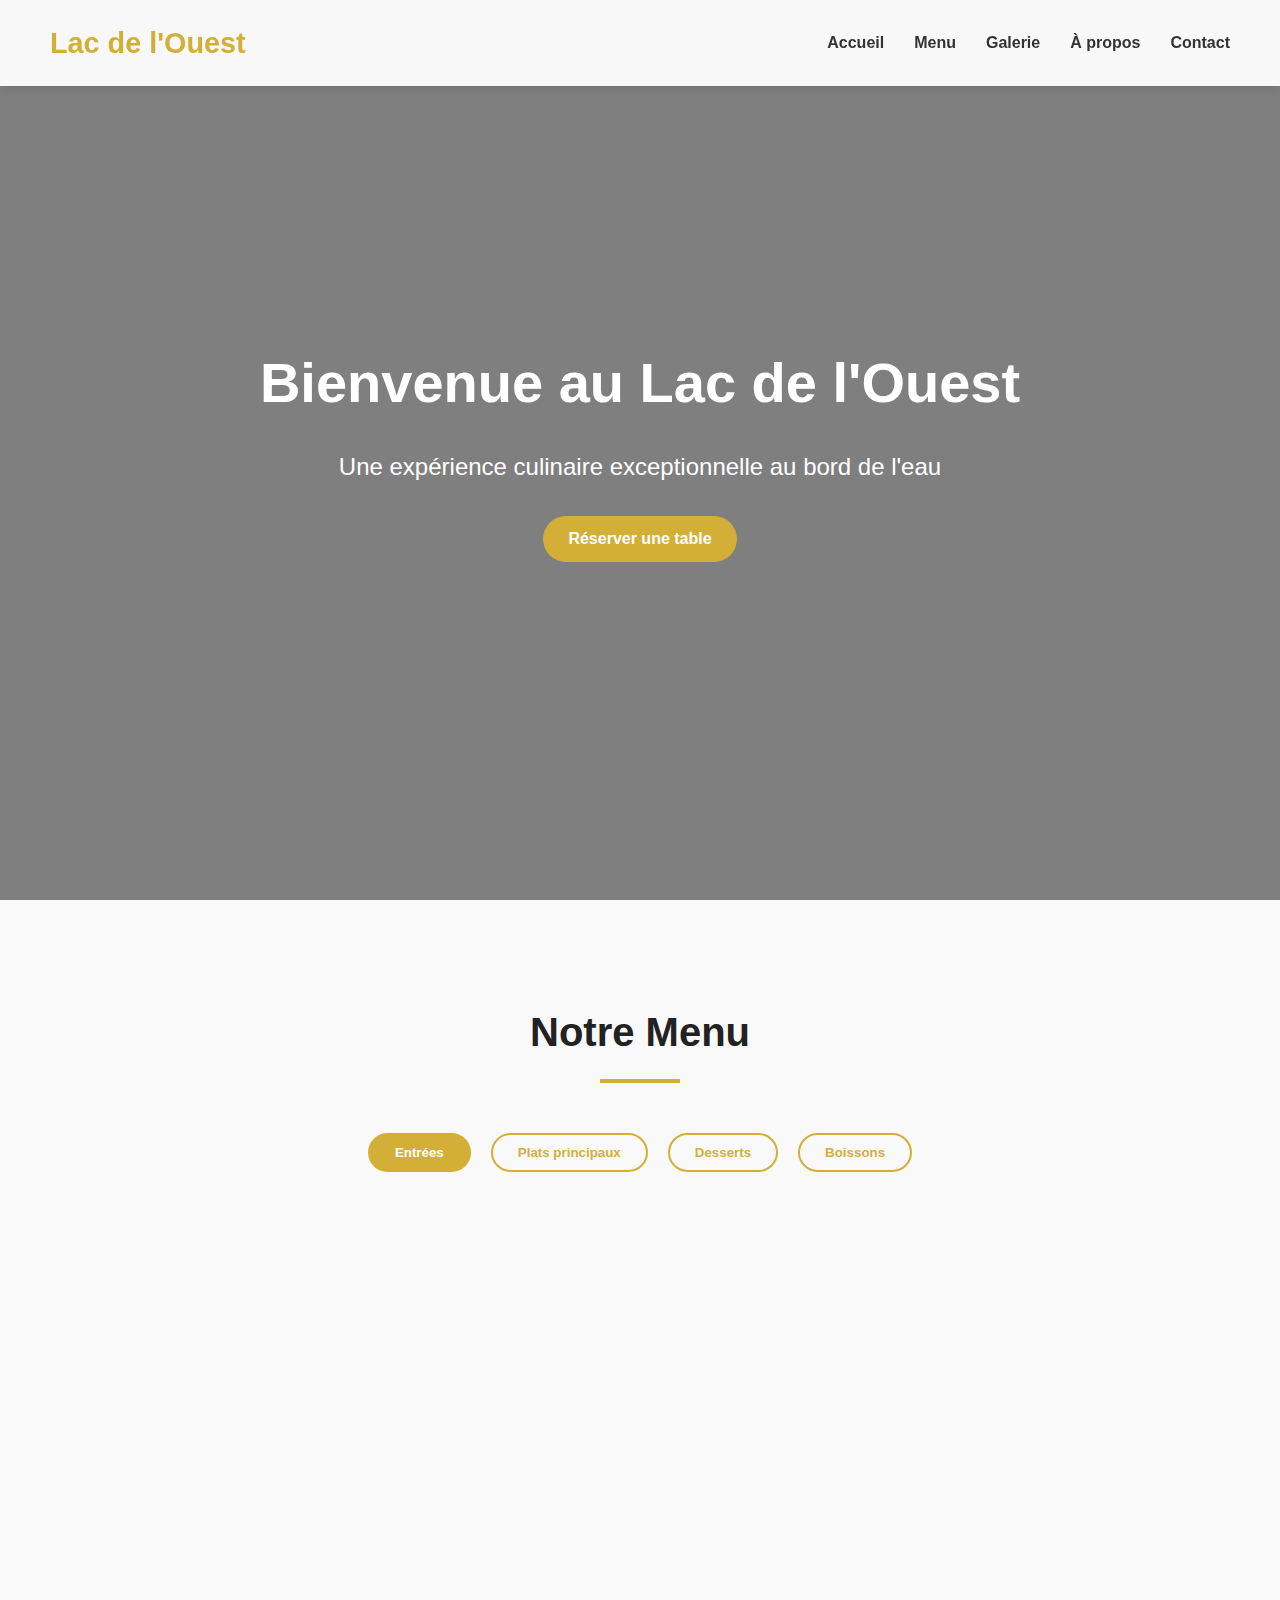
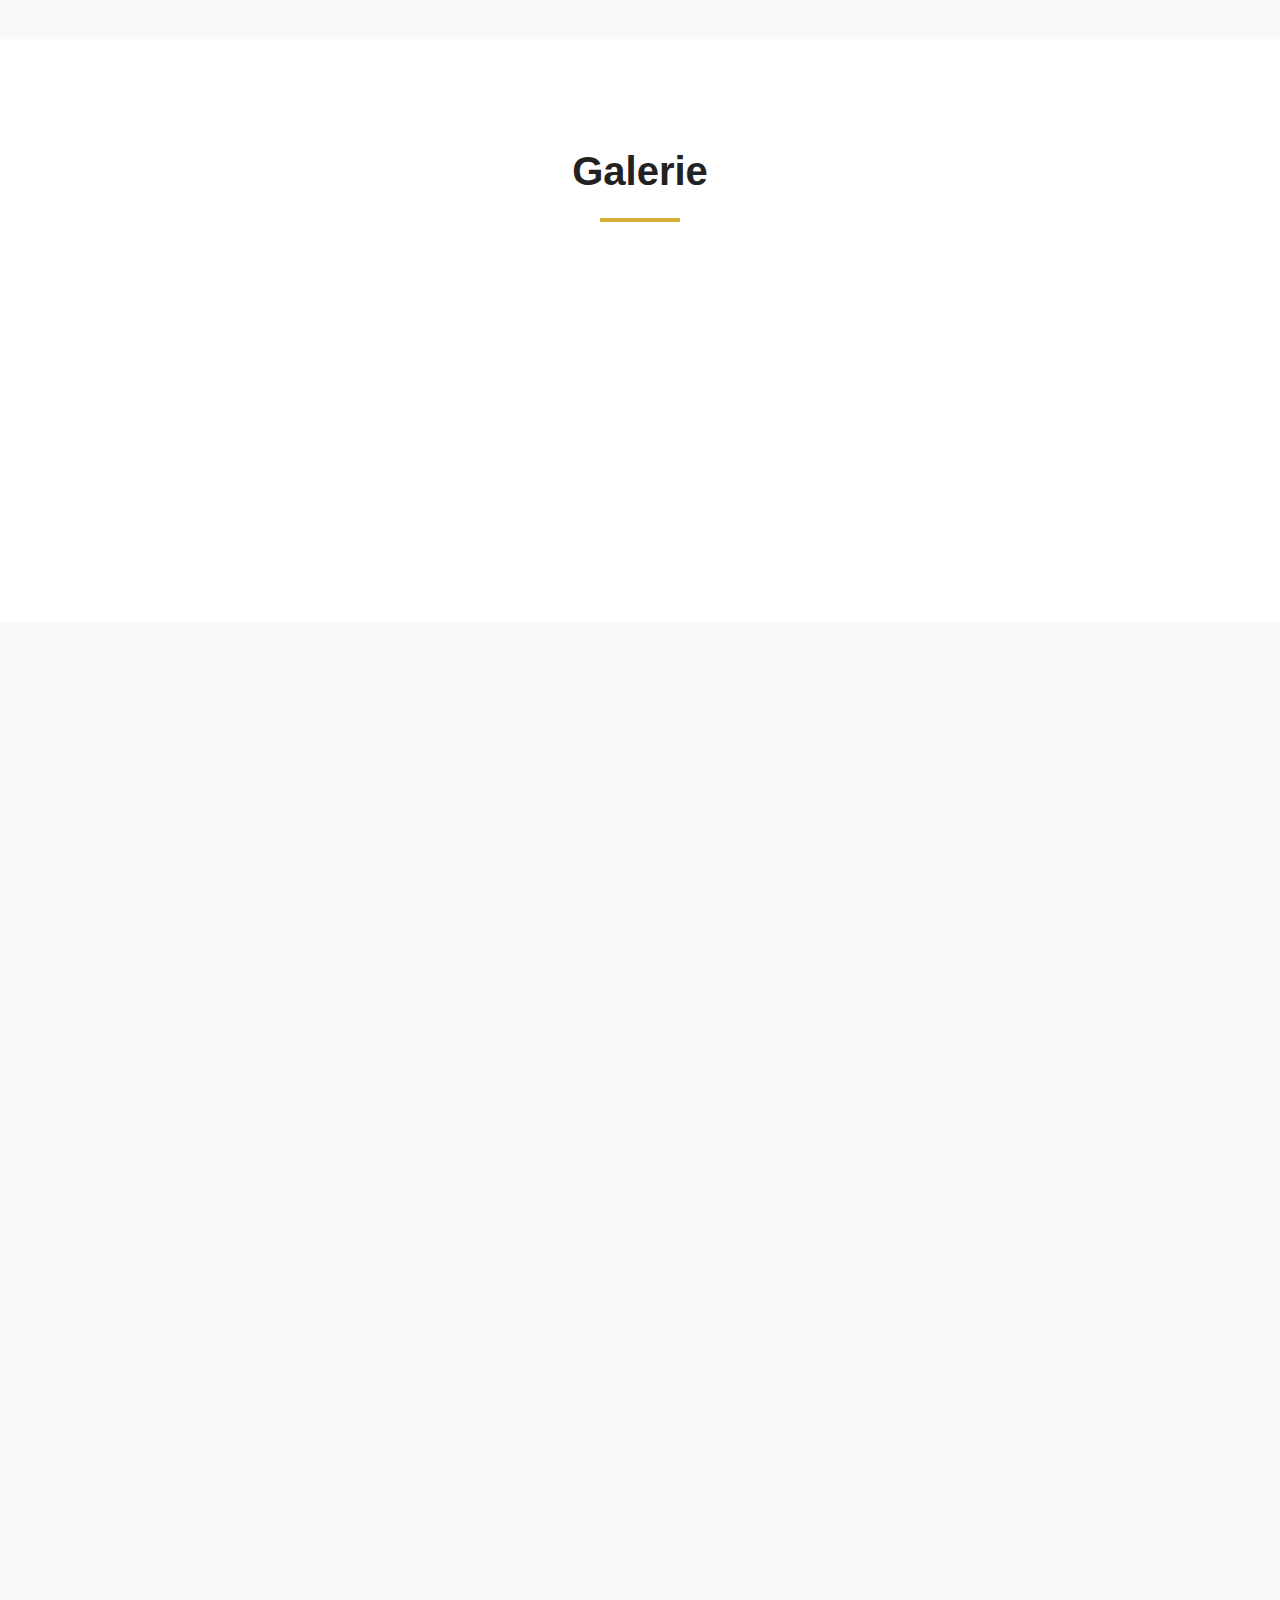
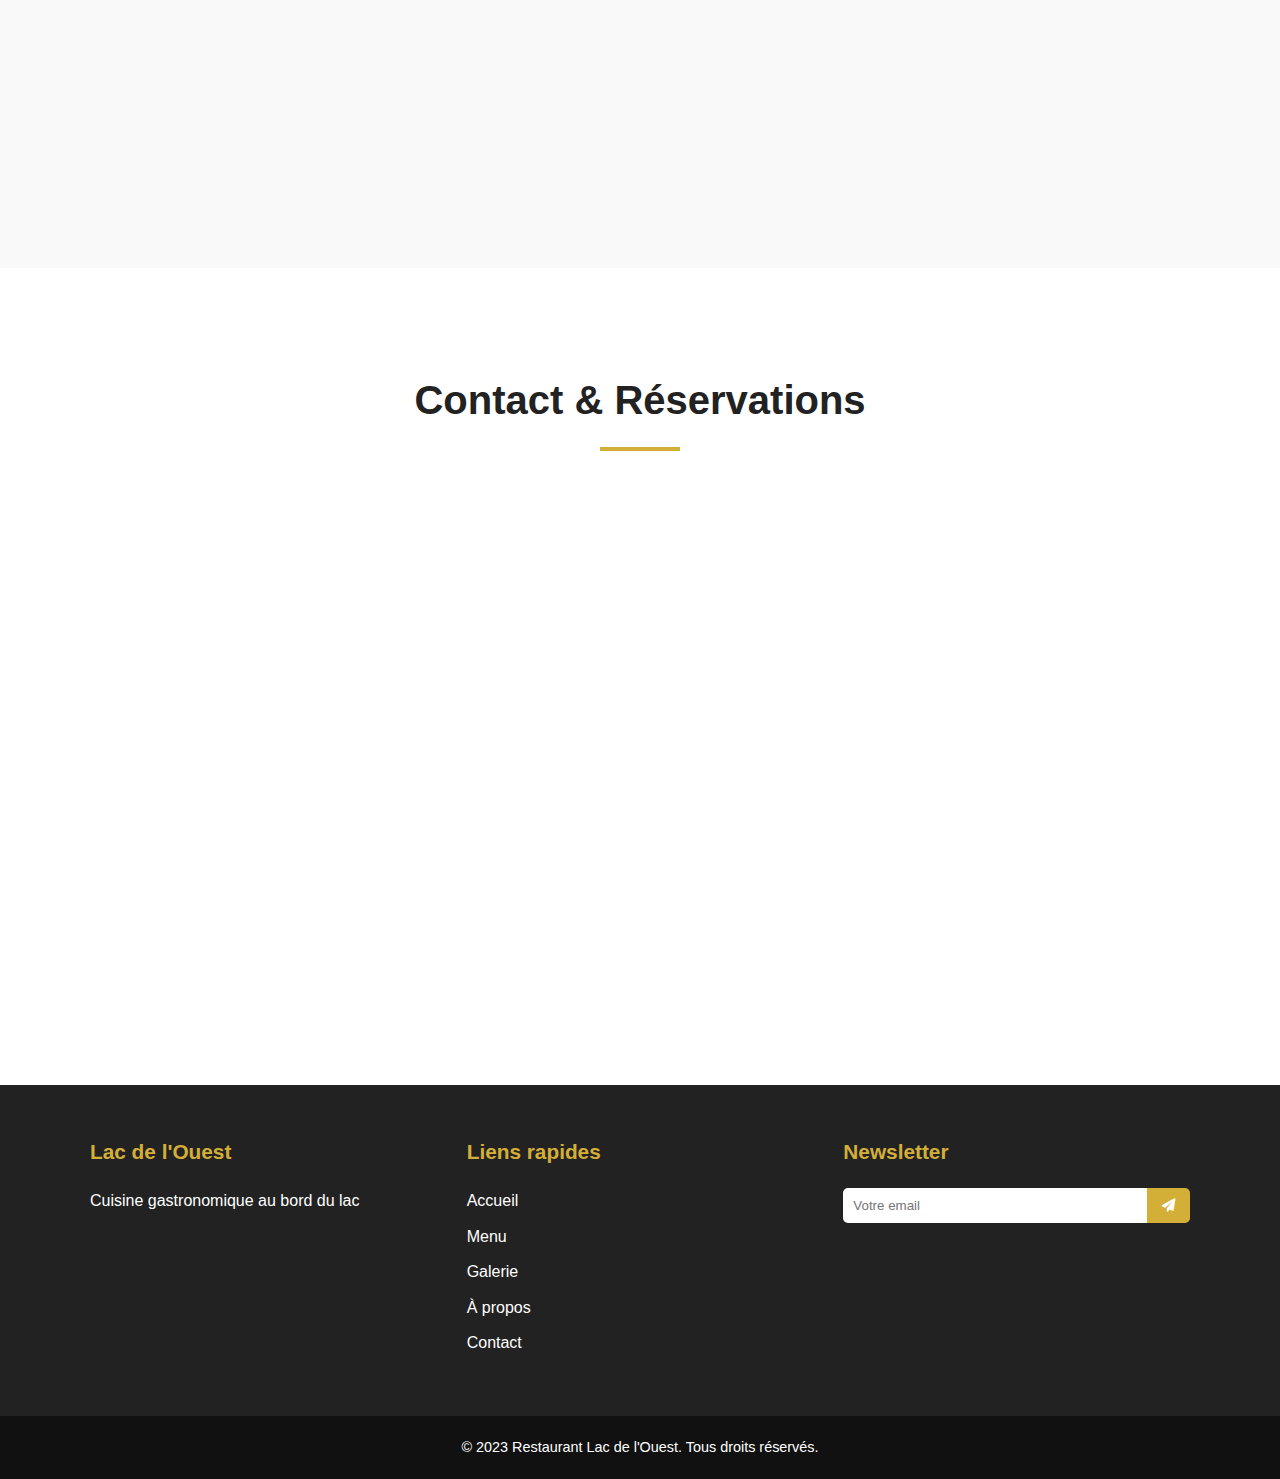
==== index.html @ 896eaec0 "Premier commit" ====
<!DOCTYPE html>
<html lang="fr">
<head>
    <meta charset="UTF-8">
    <meta name="viewport" content="width=device-width, initial-scale=1.0">
    <title>Lac de l'Ouest - Restaurant gastronomique</title>
    <link rel="stylesheet" href="styles.css">
    <link rel="stylesheet" href="https://cdnjs.cloudflare.com/ajax/libs/font-awesome/6.0.0-beta3/css/all.min.css">
</head>
<body>
    <header>
        <nav>
            <div class="logo">
                <h1>Lac de l'Ouest</h1>
            </div>
            <ul class="nav-links">
                <li><a href="#accueil">Accueil</a></li>
                <li><a href="#menu">Menu</a></li>
                <li><a href="#galerie">Galerie</a></li>
                <li><a href="#apropos">À propos</a></li>
                <li><a href="#contact">Contact</a></li>
            </ul>
            <div class="burger">
                <div class="line1"></div>
                <div class="line2"></div>
                <div class="line3"></div>
            </div>
        </nav>
    </header>

    <section id="accueil" class="hero">
        <div class="hero-content">
            <h2>Bienvenue au Lac de l'Ouest</h2>
            <p>Une expérience culinaire exceptionnelle au bord de l'eau</p>
            <a href="#reservation" class="btn">Réserver une table</a>
        </div>
    </section>

    <section id="menu" class="menu-section">
        <h2 class="section-title">Notre Menu</h2>
        <div class="menu-tabs">
            <button class="tab-btn active" data-category="entrees">Entrées</button>
            <button class="tab-btn" data-category="plats">Plats principaux</button>
            <button class="tab-btn" data-category="desserts">Desserts</button>
            <button class="tab-btn" data-category="boissons">Boissons</button>
        </div>
        
        <div class="menu-items">
            <!-- Les éléments du menu seront chargés dynamiquement via JS -->
        </div>
    </section>

    <section id="galerie" class="gallery-section">
        <h2 class="section-title">Galerie</h2>
        <div class="gallery-container">
            <div class="gallery-item">
                <img src="https://images.unsplash.com/photo-1517248135467-4c7edcad34c4?ixlib=rb-1.2.1&auto=format&fit=crop&w=500&q=60" alt="Intérieur du restaurant">
            </div>
            <div class="gallery-item">
                <img src="https://images.unsplash.com/photo-1555396273-367ea4eb4db5?ixlib=rb-1.2.1&auto=format&fit=crop&w=500&q=60" alt="Plat gastronomique">
            </div>
            <div class="gallery-item">
                <img src="https://images.unsplash.com/photo-1544025162-d76694265947?ixlib=rb-1.2.1&auto=format&fit=crop&w=500&q=60" alt="Cuisine ouverte">
            </div>
            <div class="gallery-item">
                <img src="https://images.unsplash.com/photo-1414235077428-338989a2e8c0?ixlib=rb-1.2.1&auto=format&fit=crop&w=500&q=60" alt="Plat du chef">
            </div>
        </div>
    </section>

    <section id="apropos" class="about-section">
        <div class="about-content">
            <h2 class="section-title">Bienvenue au Lac de l'Ouest</h2>
            <p>Fondée en 1962, la maison Lac de l'Ouest est une institution culinaire qui allie tradition et innovation. Situé dans un cadre chaleureux et accueillant, notre restaurant vous invite à un voyage gustatif à travers l'Asie, en vous proposant une cuisine thaïlandaise, chinoise et vietnamienne authentique.</p>
            
            <h3>Une Histoire de Saveurs</h3>
            <p>Depuis plus de six décennies, nous nous efforçons de préserver l'essence des recettes asiatiques tout en les adaptant aux goûts contemporains. Chaque plat est préparé avec des ingrédients frais et de qualité, sélectionnés avec soin pour vous offrir une expérience culinaire inoubliable.</p>
            
            <h3>Une Cuisine Raffinée</h3>
            <p>Notre menu varié vous propose une sélection de plats traditionnels et modernes, préparés par nos chefs passionnés. Des saveurs épicées de la cuisine thaïlandaise aux délicates nuances de la cuisine vietnamienne, en passant par les classiques de la gastronomie chinoise, chaque bouchée est une invitation à découvrir la richesse de la cuisine asiatique.</p>
            
            <h3>Un Cadre Convivial</h3>
            <p>Que vous veniez en famille, entre amis ou pour un dîner romantique, le Lac de l'Ouest vous accueille dans une ambiance conviviale et chaleureuse. Notre équipe dévouée est là pour vous assurer un service impeccable et rendre votre visite mémorable.</p>
            
            <h3>Rejoignez-nous</h3>
            <p>Venez découvrir le Lac de l'Ouest et laissez-vous séduire par nos saveurs uniques. Nous serions ravis de vous accueillir et de partager avec vous notre passion pour la cuisine asiatique.</p>
            
            <div class="awards">
                <div class="award">
                    <i class="fas fa-award"></i>
                    <p>Meilleur restaurant asiatique 2023</p>
                </div>
                <div class="award">
                    <i class="fas fa-award"></i>
                    <p>Certifié Authentic Asian Cuisine</p>
                </div>
            </div>
        </div>
        <div class="about-image">
            <img src="https://images.unsplash.com/photo-1555396273-367ea4eb4db5?ixlib=rb-1.2.1&auto=format&fit=crop&w=500&q=60" alt="Notre restaurant">
        </div>
    </section>

    <section id="contact" class="contact-section">
        <h2 class="section-title">Contact & Réservations</h2>
        <div class="contact-container">
            <div class="contact-info">
                <h3>Informations</h3>
                <p><i class="fas fa-map-marker-alt"></i> 123 Rue du Lac, 75000 Ville du Lac</p>
                <p><i class="fas fa-phone"></i> +33 1 23 45 67 89</p>
                <p><i class="fas fa-envelope"></i> contact@lacdelouest.com</p>
                <div class="social-links">
                    <a href="#"><i class="fab fa-facebook"></i></a>
                    <a href="#"><i class="fab fa-instagram"></i></a>
                    <a href="#"><i class="fab fa-tripadvisor"></i></a>
                </div>
                <h3>Horaires d'ouverture</h3>
                <p>Lundi - Vendredi: 12h - 14h30 / 19h - 22h30</p>
                <p>Samedi: 19h - 23h</p>
                <p>Dimanche: Fermé</p>
            </div>
            <div class="contact-form">
                <form id="reservation-form">
                    <h3>Réserver une table</h3>
                    <div class="form-group">
                        <input type="text" id="name" placeholder="Votre nom" required>
                    </div>
                    <div class="form-group">
                        <input type="email" id="email" placeholder="Votre email" required>
                    </div>
                    <div class="form-group">
                        <input type="tel" id="phone" placeholder="Votre téléphone" required>
                    </div>
                    <div class="form-group">
                        <input type="date" id="date" required>
                    </div>
                    <div class="form-group">
                        <input type="time" id="time" required>
                    </div>
                    <div class="form-group">
                        <input type="number" id="guests" placeholder="Nombre de personnes" min="1" required>
                    </div>
                    <button type="submit" class="btn">Réserver</button>
                </form>
            </div>
        </div>
    </section>

    <footer>
        <div class="footer-content">
            <div class="footer-section">
                <h3>Lac de l'Ouest</h3>
                <p>Cuisine gastronomique au bord du lac</p>
            </div>
            <div class="footer-section">
                <h3>Liens rapides</h3>
                <ul>
                    <li><a href="#accueil">Accueil</a></li>
                    <li><a href="#menu">Menu</a></li>
                    <li><a href="#galerie">Galerie</a></li>
                    <li><a href="#apropos">À propos</a></li>
                    <li><a href="#contact">Contact</a></li>
                </ul>
            </div>
            <div class="footer-section">
                <h3>Newsletter</h3>
                <form id="newsletter-form">
                    <input type="email" placeholder="Votre email" required>
                    <button type="submit"><i class="fas fa-paper-plane"></i></button>
                </form>
            </div>
        </div>
        <div class="footer-bottom">
            <p>&copy; 2023 Restaurant Lac de l'Ouest. Tous droits réservés.</p>
        </div>
    </footer>

    <script src="script.js"></script>
</body>
</html>
---- styles.css ----
/* Reset et styles de base */
* {
    margin: 0;
    padding: 0;
    box-sizing: border-box;
    font-family: 'Montserrat', sans-serif;
}

body {
    line-height: 1.6;
    color: #333;
    overflow-x: hidden;
}

a {
    text-decoration: none;
    color: inherit;
}

.btn {
    display: inline-block;
    background: #d4af37;
    color: #fff;
    padding: 10px 25px;
    border-radius: 30px;
    font-weight: 600;
    transition: all 0.3s ease;
    border: none;
    cursor: pointer;
}

.btn:hover {
    background: #c19b2e;
    transform: translateY(-3px);
    box-shadow: 0 5px 15px rgba(0, 0, 0, 0.1);
}

.section-title {
    text-align: center;
    margin-bottom: 50px;
    font-size: 2.5rem;
    color: #222;
    position: relative;
}

.section-title::after {
    content: '';
    display: block;
    width: 80px;
    height: 4px;
    background: #d4af37;
    margin: 15px auto;
}

/* Header */
header {
    background: rgba(255, 255, 255, 0.95);
    box-shadow: 0 2px 10px rgba(0, 0, 0, 0.1);
    position: fixed;
    width: 100%;
    z-index: 1000;
    transition: all 0.3s ease;
}

nav {
    display: flex;
    justify-content: space-between;
    align-items: center;
    padding: 20px 50px;
    max-width: 1400px;
    margin: 0 auto;
}

.logo h1 {
    color: #d4af37;
    font-size: 1.8rem;
    font-weight: 700;
}

.nav-links {
    display: flex;
    list-style: none;
}

.nav-links li {
    margin-left: 30px;
}

.nav-links a {
    font-weight: 600;
    transition: color 0.3s ease;
    position: relative;
}

.nav-links a::after {
    content: '';
    position: absolute;
    width: 0;
    height: 2px;
    background: #d4af37;
    bottom: -5px;
    left: 0;
    transition: width 0.3s ease;
}

.nav-links a:hover::after {
    width: 100%;
}

.burger {
    display: none;
    cursor: pointer;
}

.burger div {
    width: 25px;
    height: 3px;
    background: #333;
    margin: 5px;
    transition: all 0.3s ease;
}

/* Hero Section */
.hero {
    height: 100vh;
    background: linear-gradient(rgba(0, 0, 0, 0.5), rgba(0, 0, 0, 0.5)), url('https://images.unsplash.com/photo-1517248135467-4c7edcad34c4?ixlib=rb-1.2.1&auto=format&fit=crop&w=1350&q=80') no-repeat center center/cover;
    display: flex;
    align-items: center;
    justify-content: center;
    text-align: center;
    color: #fff;
    padding: 0 20px;
}

.hero-content h2 {
    font-size: 3.5rem;
    margin-bottom: 20px;
    animation: fadeInDown 1s ease;
}

.hero-content p {
    font-size: 1.5rem;
    margin-bottom: 30px;
    animation: fadeInUp 1s ease;
}

/* Menu Section */
.menu-section {
    padding: 100px 50px;
    background: #f9f9f9;
}

.menu-tabs {
    display: flex;
    justify-content: center;
    margin-bottom: 40px;
    flex-wrap: wrap;
}

.tab-btn {
    padding: 10px 25px;
    margin: 0 10px;
    background: none;
    border: 2px solid #d4af37;
    color: #d4af37;
    border-radius: 30px;
    font-weight: 600;
    cursor: pointer;
    transition: all 0.3s ease;
}

.tab-btn:hover, .tab-btn.active {
    background: #d4af37;
    color: #fff;
}

.menu-items {
    display: grid;
    grid-template-columns: repeat(auto-fill, minmax(350px, 1fr));
    gap: 30px;
    margin-top: 30px;
}

.menu-item {
    background: #fff;
    border-radius: 10px;
    overflow: hidden;
    box-shadow: 0 5px 15px rgba(0, 0, 0, 0.1);
    transition: transform 0.3s ease;
    display: none;
}

.menu-item.active {
    display: block;
    animation: fadeIn 0.5s ease;
}

.menu-item:hover {
    transform: translateY(-10px);
}

.menu-item-img {
    height: 200px;
    overflow: hidden;
}

.menu-item-img img {
    width: 100%;
    height: 100%;
    object-fit: cover;
    transition: transform 0.5s ease;
}

.menu-item:hover .menu-item-img img {
    transform: scale(1.1);
}

.menu-item-content {
    padding: 20px;
}

.menu-item-title {
    display: flex;
    justify-content: space-between;
    margin-bottom: 10px;
}

.menu-item-title h3 {
    font-size: 1.2rem;
    color: #222;
}

.menu-item-title span {
    color: #d4af37;
    font-weight: 700;
}

.menu-item p {
    color: #666;
    font-size: 0.9rem;
}

/* Gallery Section */
.gallery-section {
    padding: 100px 50px;
    background: #fff;
}

.gallery-container {
    display: grid;
    grid-template-columns: repeat(auto-fill, minmax(250px, 1fr));
    gap: 20px;
}

.gallery-item {
    height: 250px;
    overflow: hidden;
    border-radius: 10px;
    box-shadow: 0 5px 15px rgba(0, 0, 0, 0.1);
    position: relative;
}

.gallery-item img {
    width: 100%;
    height: 100%;
    object-fit: cover;
    transition: transform 0.5s ease;
}

.gallery-item:hover img {
    transform: scale(1.1);
}

/* About Section */
.about-section {
    padding: 100px 50px;
    background: #f9f9f9;
    display: flex;
    align-items: center;
    flex-wrap: wrap;
}

.about-content {
    flex: 1;
    min-width: 300px;
    padding-right: 50px;
}

.about-content p {
    margin-bottom: 20px;
    color: #555;
}

.about-image {
    flex: 1;
    min-width: 300px;
    margin-top: 30px;
}

.about-image img {
    width: 100%;
    border-radius: 10px;
    box-shadow: 0 10px 30px rgba(0, 0, 0, 0.1);
}

.awards {
    display: flex;
    flex-wrap: wrap;
    margin-top: 30px;
    gap: 20px;
}

.award {
    display: flex;
    align-items: center;
    background: #fff;
    padding: 15px;
    border-radius: 10px;
    box-shadow: 0 5px 15px rgba(0, 0, 0, 0.05);
}

.award i {
    font-size: 1.5rem;
    color: #d4af37;
    margin-right: 15px;
}

/* Contact Section */
.contact-section {
    padding: 100px 50px;
    background: #fff;
}

.contact-container {
    display: flex;
    flex-wrap: wrap;
    gap: 50px;
    max-width: 1200px;
    margin: 0 auto;
}

.contact-info, .contact-form {
    flex: 1;
    min-width: 300px;
}

.contact-info h3, .contact-form h3 {
    margin-bottom: 20px;
    color: #222;
    font-size: 1.5rem;
}

.contact-info p {
    margin-bottom: 15px;
    display: flex;
    align-items: center;
}

.contact-info i {
    margin-right: 10px;
    color: #d4af37;
    width: 20px;
    text-align: center;
}

.social-links {
    display: flex;
    gap: 15px;
    margin: 20px 0;
}

.social-links a {
    display: flex;
    align-items: center;
    justify-content: center;
    width: 40px;
    height: 40px;
    background: #f5f5f5;
    border-radius: 50%;
    transition: all 0.3s ease;
}

.social-links a:hover {
    background: #d4af37;
    color: #fff;
}

.form-group {
    margin-bottom: 20px;
}

.form-group input, .form-group textarea, .form-group select {
    width: 100%;
    padding: 12px 15px;
    border: 1px solid #ddd;
    border-radius: 5px;
    font-size: 1rem;
    transition: border 0.3s ease;
}

.form-group input:focus, .form-group textarea:focus, .form-group select:focus {
    border-color: #d4af37;
    outline: none;
}

/* Footer */
footer {
    background: #222;
    color: #fff;
    padding: 50px 0 0;
}

.footer-content {
    display: flex;
    flex-wrap: wrap;
    justify-content: space-between;
    max-width: 1200px;
    margin: 0 auto;
    padding: 0 50px;
    gap: 30px;
}

.footer-section {
    flex: 1;
    min-width: 250px;
}

.footer-section h3 {
    margin-bottom: 20px;
    font-size: 1.3rem;
    color: #d4af37;
}

.footer-section ul {
    list-style: none;
}

.footer-section ul li {
    margin-bottom: 10px;
}

.footer-section ul li a:hover {
    color: #d4af37;
}

#newsletter-form {
    display: flex;
}

#newsletter-form input {
    flex: 1;
    padding: 10px;
    border: none;
    border-radius: 5px 0 0 5px;
}

#newsletter-form button {
    background: #d4af37;
    color: #fff;
    border: none;
    padding: 0 15px;
    border-radius: 0 5px 5px 0;
    cursor: pointer;
}

.footer-bottom {
    text-align: center;
    padding: 20px;
    margin-top: 50px;
    background: #111;
    font-size: 0.9rem;
}

/* Animations */
@keyframes fadeIn {
    from { opacity: 0; }
    to { opacity: 1; }
}

@keyframes fadeInDown {
    from {
        opacity: 0;
        transform: translateY(-30px);
    }
    to {
        opacity: 1;
        transform: translateY(0);
    }
}

@keyframes fadeInUp {
    from {
        opacity: 0;
        transform: translateY(30px);
    }
    to {
        opacity: 1;
        transform: translateY(0);
    }
}

/* Responsive */
@media (max-width: 768px) {
    nav {
        padding: 20px;
    }

    .nav-links {
        position: absolute;
        right: 0;
        top: 80px;
        background: #fff;
        flex-direction: column;
        width: 100%;
        text-align: center;
        clip-path: circle(0px at 90% -10%);
        transition: all 0.5s ease-out;
        pointer-events: none;
    }

    .nav-links.active {
        clip-path: circle(1000px at 90% -10%);
        pointer-events: all;
    }

    .nav-links li {
        margin: 20px 0;
    }

    .burger {
        display: block;
    }

    .burger.active .line1 {
        transform: rotate(-45deg) translate(-5px, 6px);
    }

    .burger.active .line2 {
        opacity: 0;
    }

    .burger.active .line3 {
        transform: rotate(45deg) translate(-5px, -6px);
    }

    .hero-content h2 {
        font-size: 2.5rem;
    }

    .hero-content p {
        font-size: 1.2rem;
    }

    .about-content {
        padding-right: 0;
    }

    .menu-items {
        grid-template-columns: 1fr;
    }
}
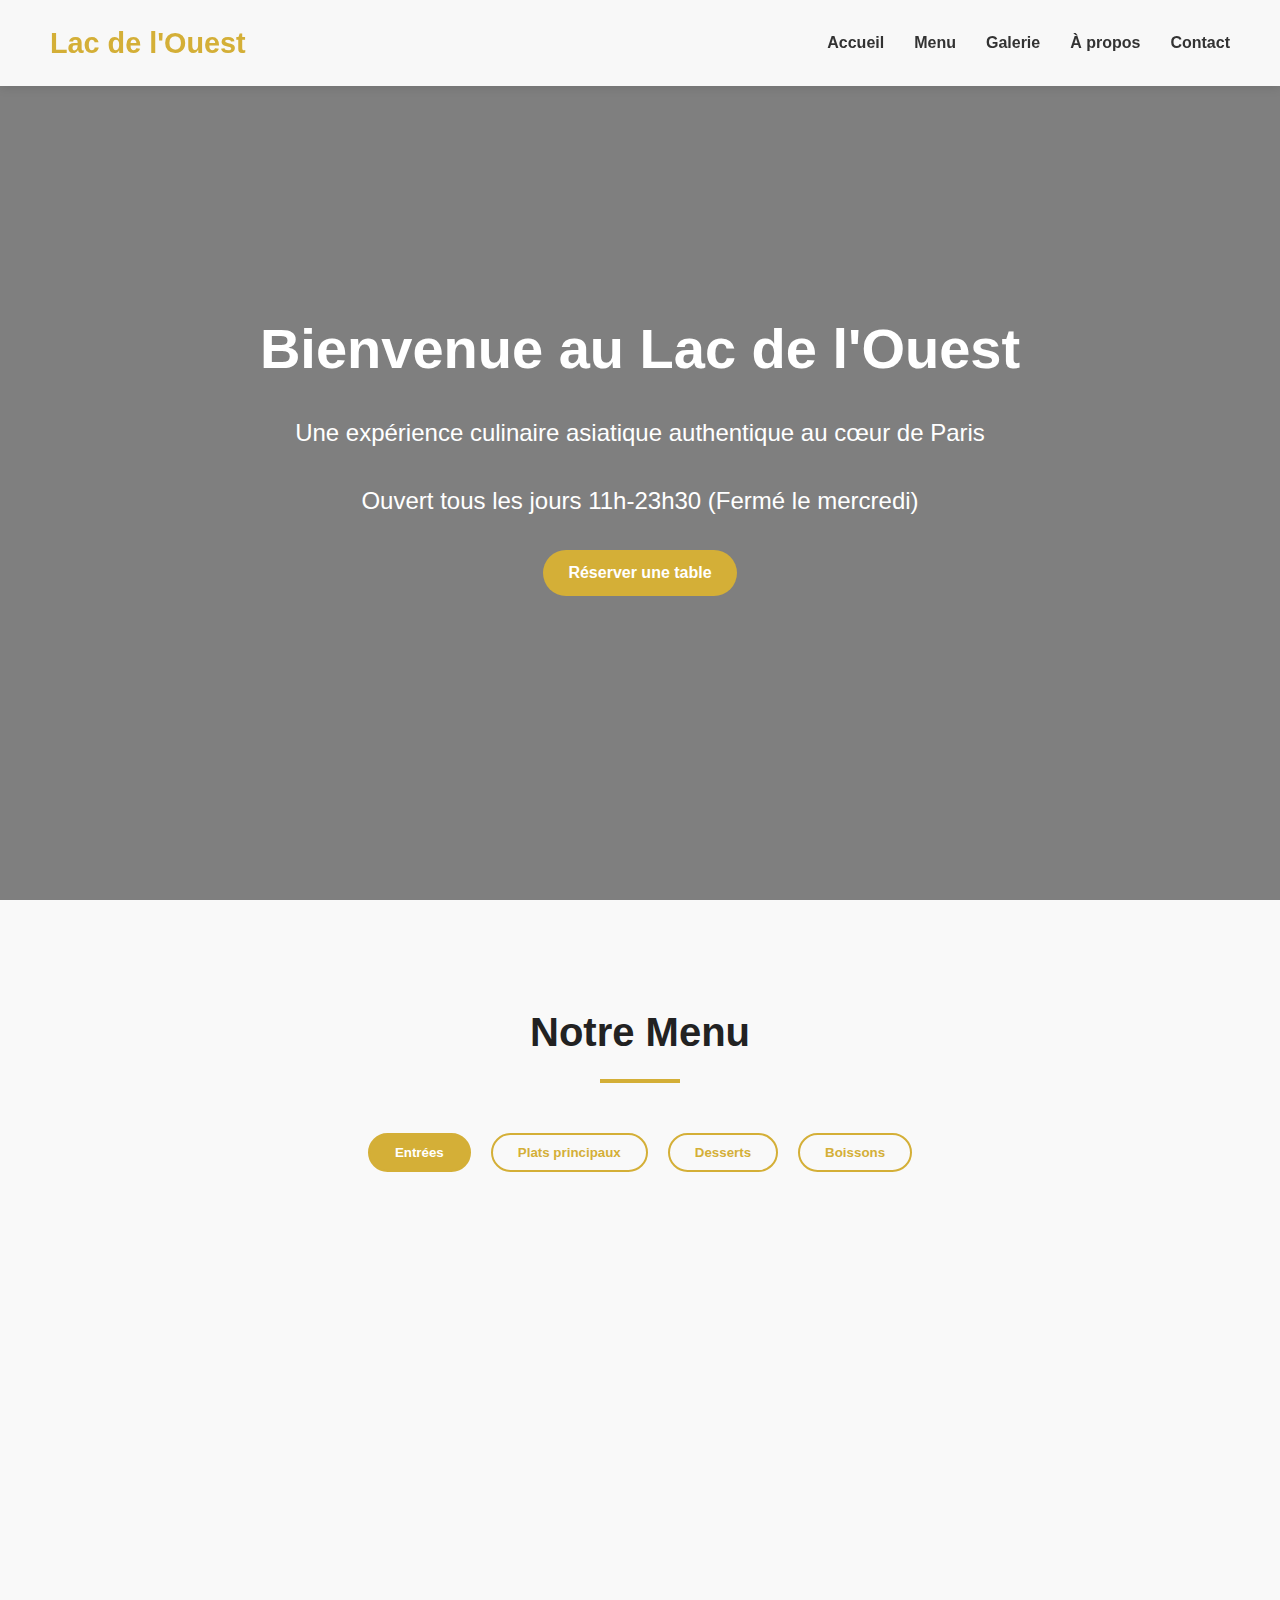
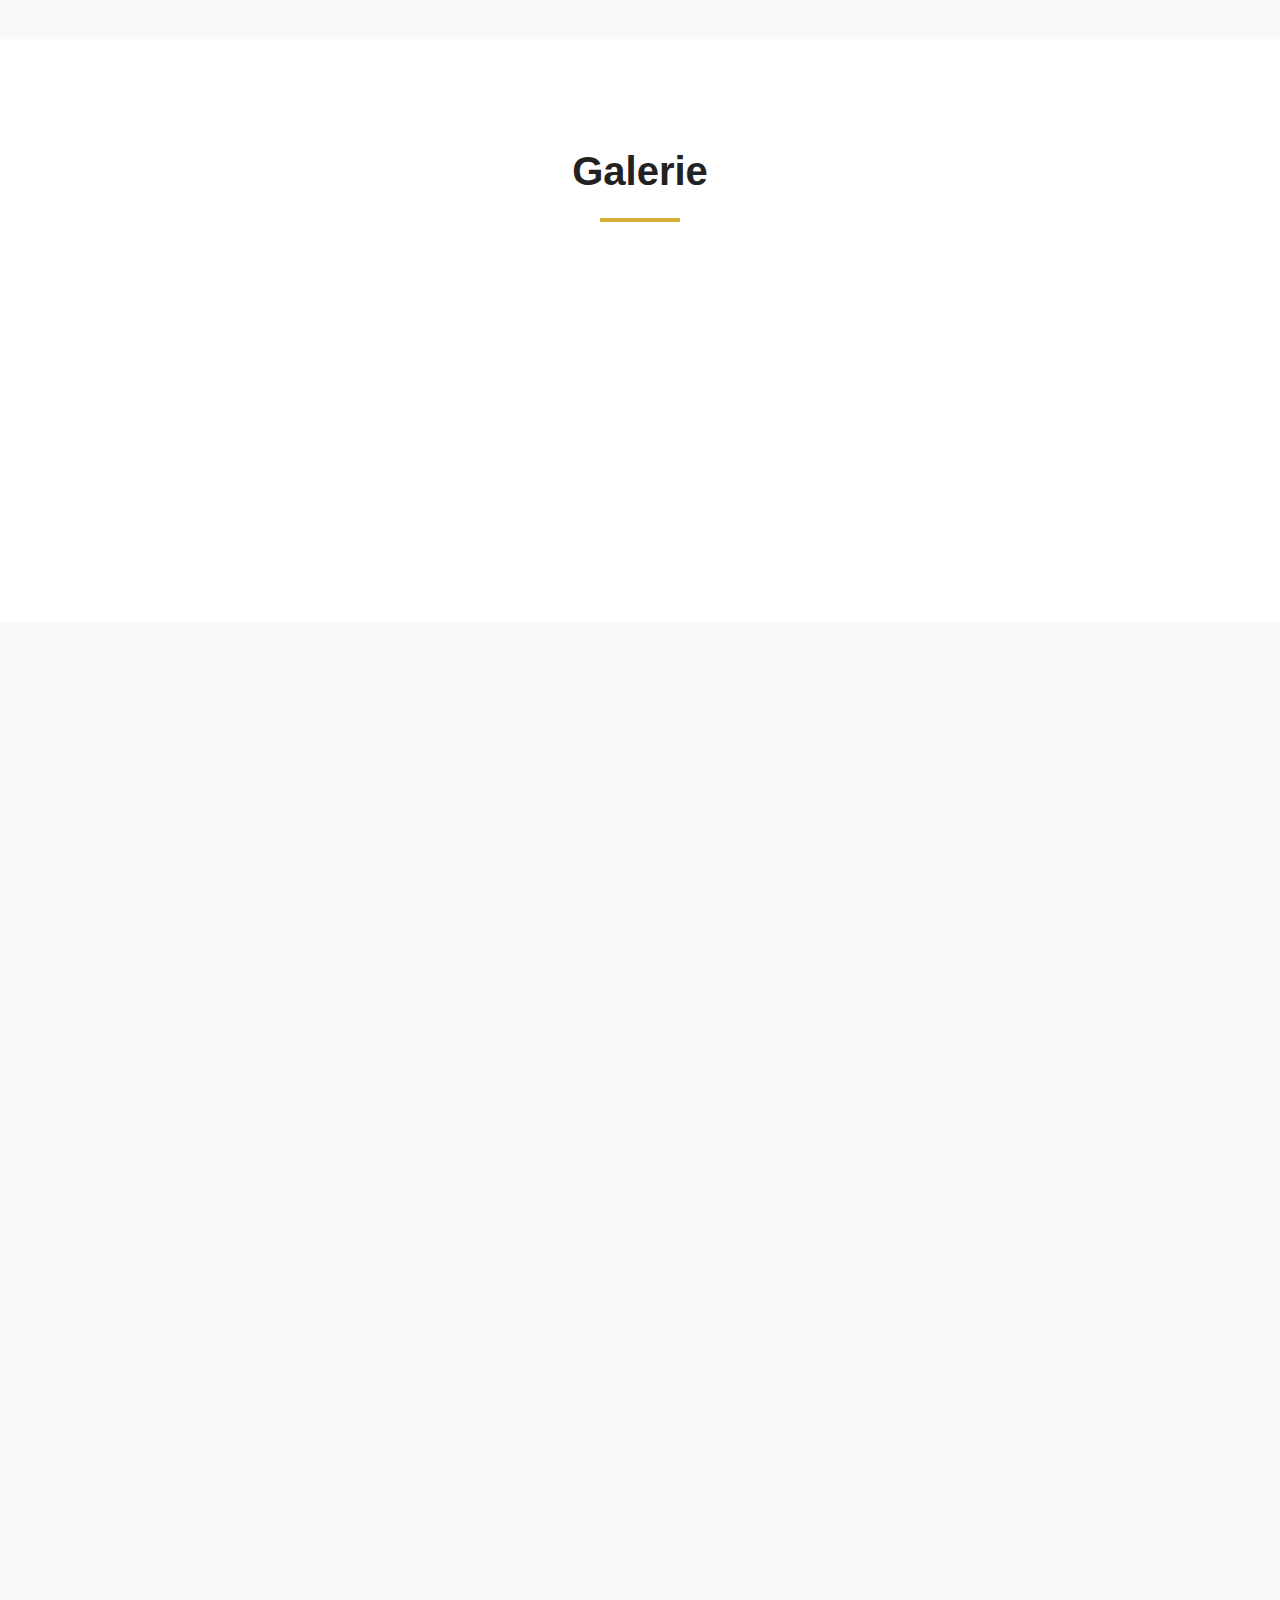
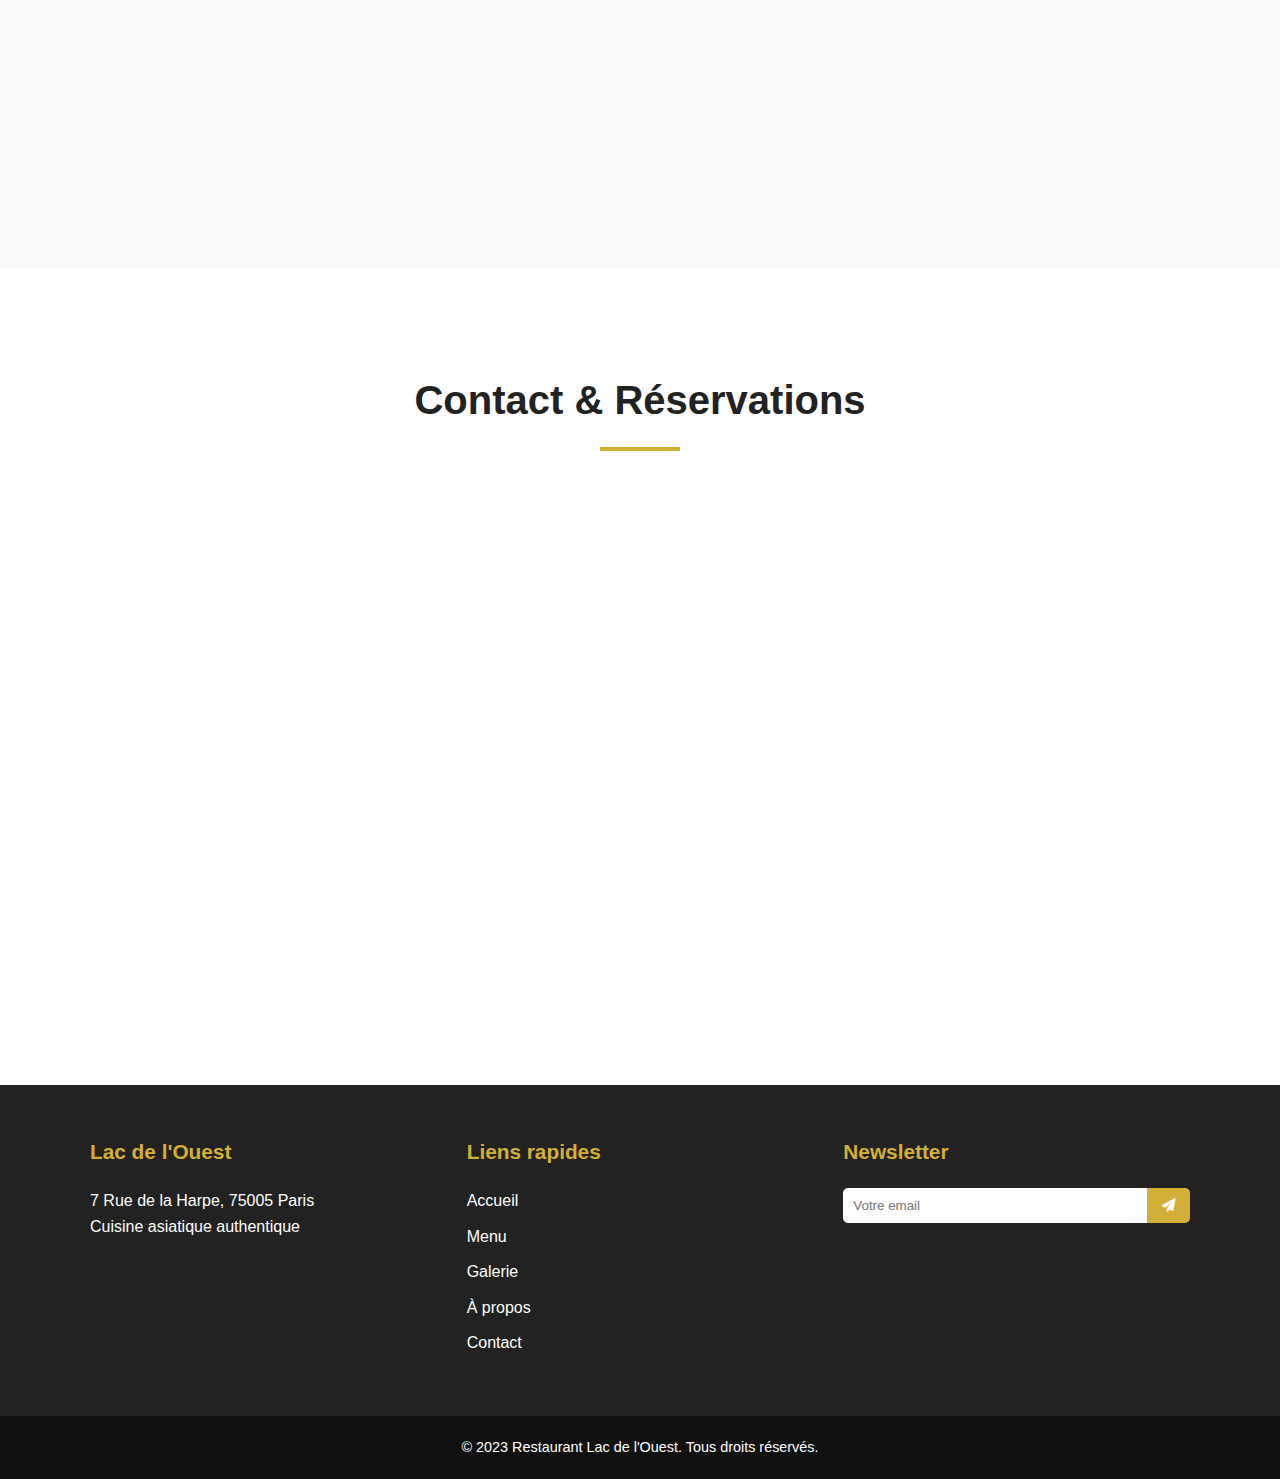
==== commit 5aae7a0a: "Description des changements effectués" ====
--- a/index.html
+++ b/index.html
@@ -31,7 +31,10 @@
     <section id="accueil" class="hero">
         <div class="hero-content">
             <h2>Bienvenue au Lac de l'Ouest</h2>
-            <p>Une expérience culinaire exceptionnelle au bord de l'eau</p>
+            <p>Une expérience culinaire asiatique authentique au cœur de Paris</p>
+            <div class="opening-hours-banner">
+                <p>Ouvert tous les jours 11h-23h30 <span class="closed-day">(Fermé le mercredi)</span></p>
+            </div>
             <a href="#reservation" class="btn">Réserver une table</a>
         </div>
     </section>
@@ -106,18 +109,18 @@
         <div class="contact-container">
             <div class="contact-info">
                 <h3>Informations</h3>
-                <p><i class="fas fa-map-marker-alt"></i> 123 Rue du Lac, 75000 Ville du Lac</p>
-                <p><i class="fas fa-phone"></i> +33 1 23 45 67 89</p>
-                <p><i class="fas fa-envelope"></i> contact@lacdelouest.com</p>
+                <p><i class="fas fa-map-marker-alt"></i> 7 Rue de la Harpe, 75005 Paris (Saint-Michel)</p>
+                <p><i class="fas fa-phone"></i> 01 43 54 39 68</p>
+                <p><i class="fas fa-envelope"></i> lacdelouest@gmail.com</p>
                 <div class="social-links">
                     <a href="#"><i class="fab fa-facebook"></i></a>
                     <a href="#"><i class="fab fa-instagram"></i></a>
                     <a href="#"><i class="fab fa-tripadvisor"></i></a>
                 </div>
                 <h3>Horaires d'ouverture</h3>
-                <p>Lundi - Vendredi: 12h - 14h30 / 19h - 22h30</p>
-                <p>Samedi: 19h - 23h</p>
-                <p>Dimanche: Fermé</p>
+                <p>Lundi - Mardi: 11h - 23h30</p>
+                <p>Mercredi: Fermé</p>
+                <p>Jeudi - Dimanche: 11h - 23h30</p>
             </div>
             <div class="contact-form">
                 <form id="reservation-form">
@@ -150,7 +153,8 @@
         <div class="footer-content">
             <div class="footer-section">
                 <h3>Lac de l'Ouest</h3>
-                <p>Cuisine gastronomique au bord du lac</p>
+                <p>7 Rue de la Harpe, 75005 Paris</p>
+                <p>Cuisine asiatique authentique</p>
             </div>
             <div class="footer-section">
                 <h3>Liens rapides</h3>
--- a/styles.css
+++ b/styles.css
@@ -558,4 +558,33 @@
     .menu-items {
         grid-template-columns: 1fr;
     }
+
+    .about-content h3 {
+        margin: 20px 0 10px;
+        color: #d4af37;
+        font-size: 1.3rem;
+    }
+
+    .opening-hours-banner {
+        background: rgba(0, 0, 0, 0.7);
+        color: white;
+        padding: 10px 20px;
+        border-radius: 30px;
+        margin: 15px auto;
+        max-width: fit-content;
+        font-size: 1.1rem;
+    }
+    
+    .closed-day {
+        color: #d4af37;
+        font-weight: 600;
+    }
+    
+    /* Pour la version mobile */
+    @media (max-width: 768px) {
+        .opening-hours-banner {
+            font-size: 0.9rem;
+            padding: 8px 15px;
+        }
+    }
 }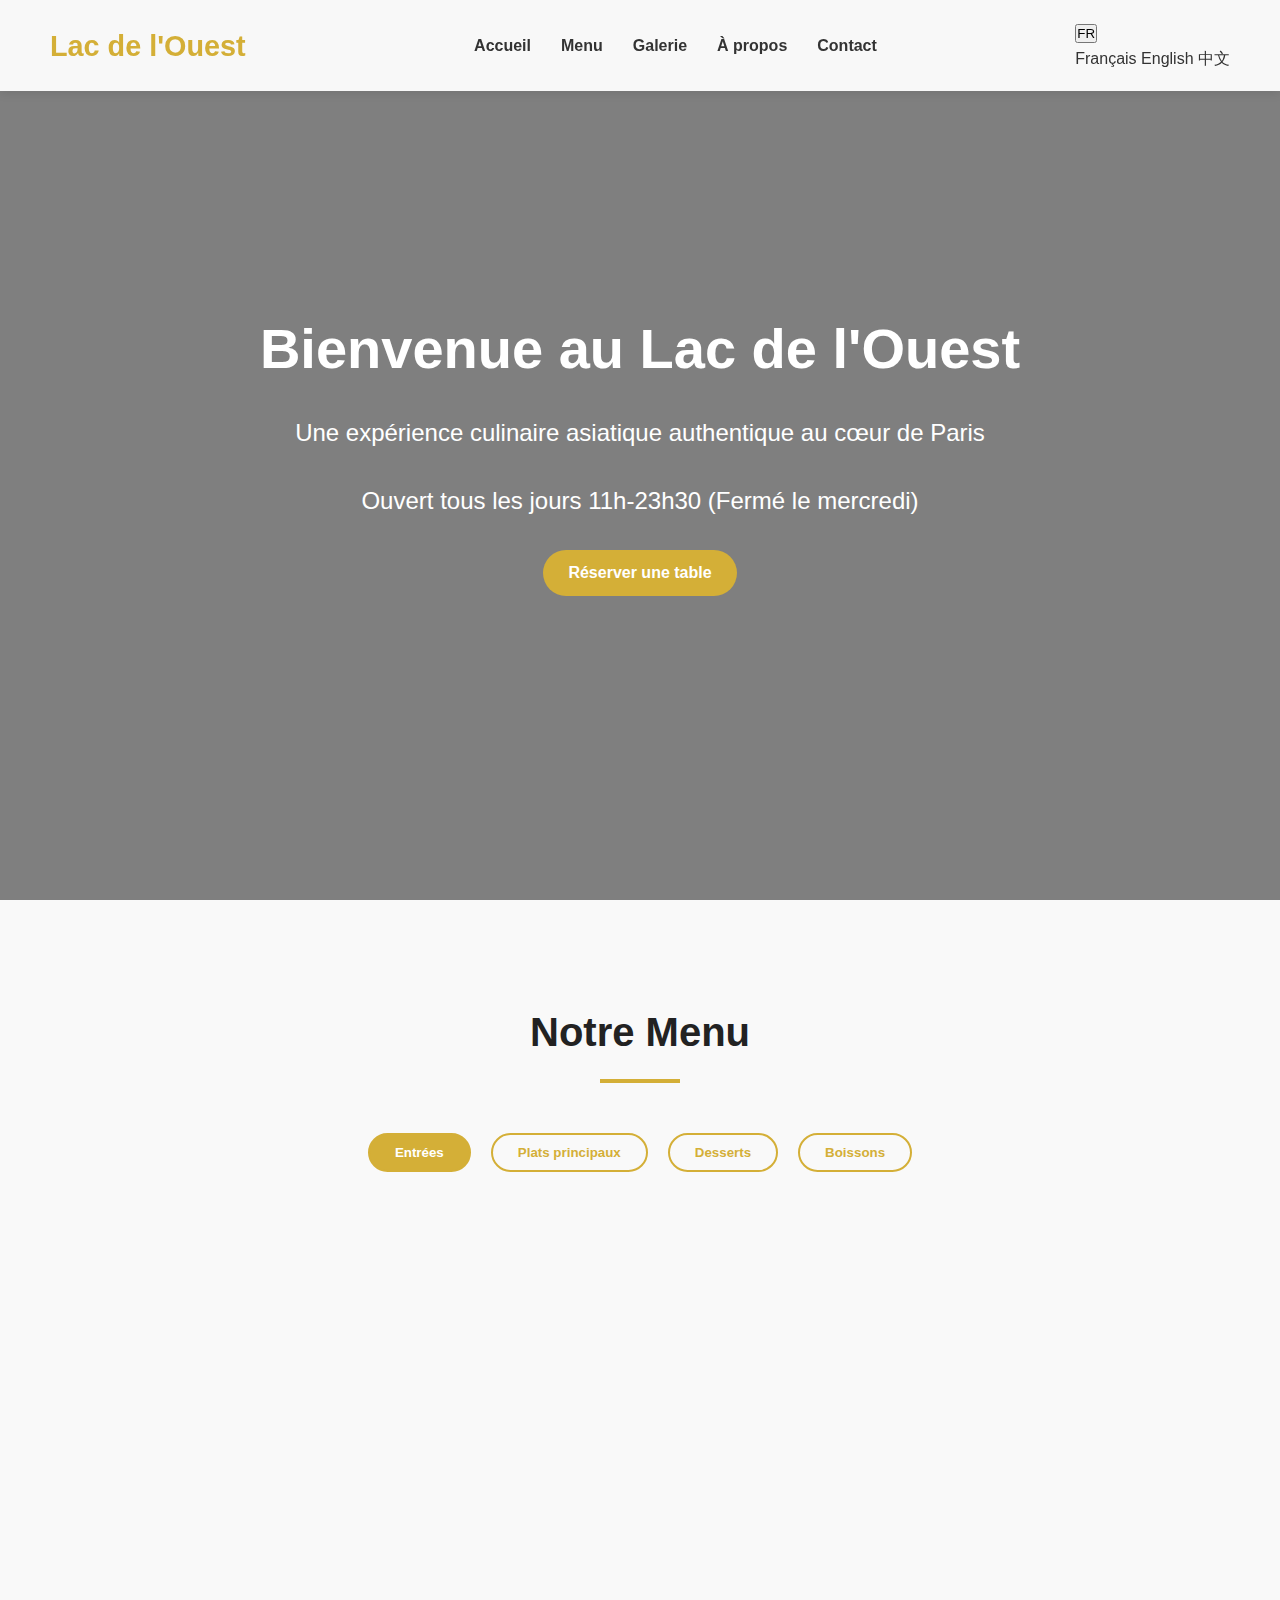
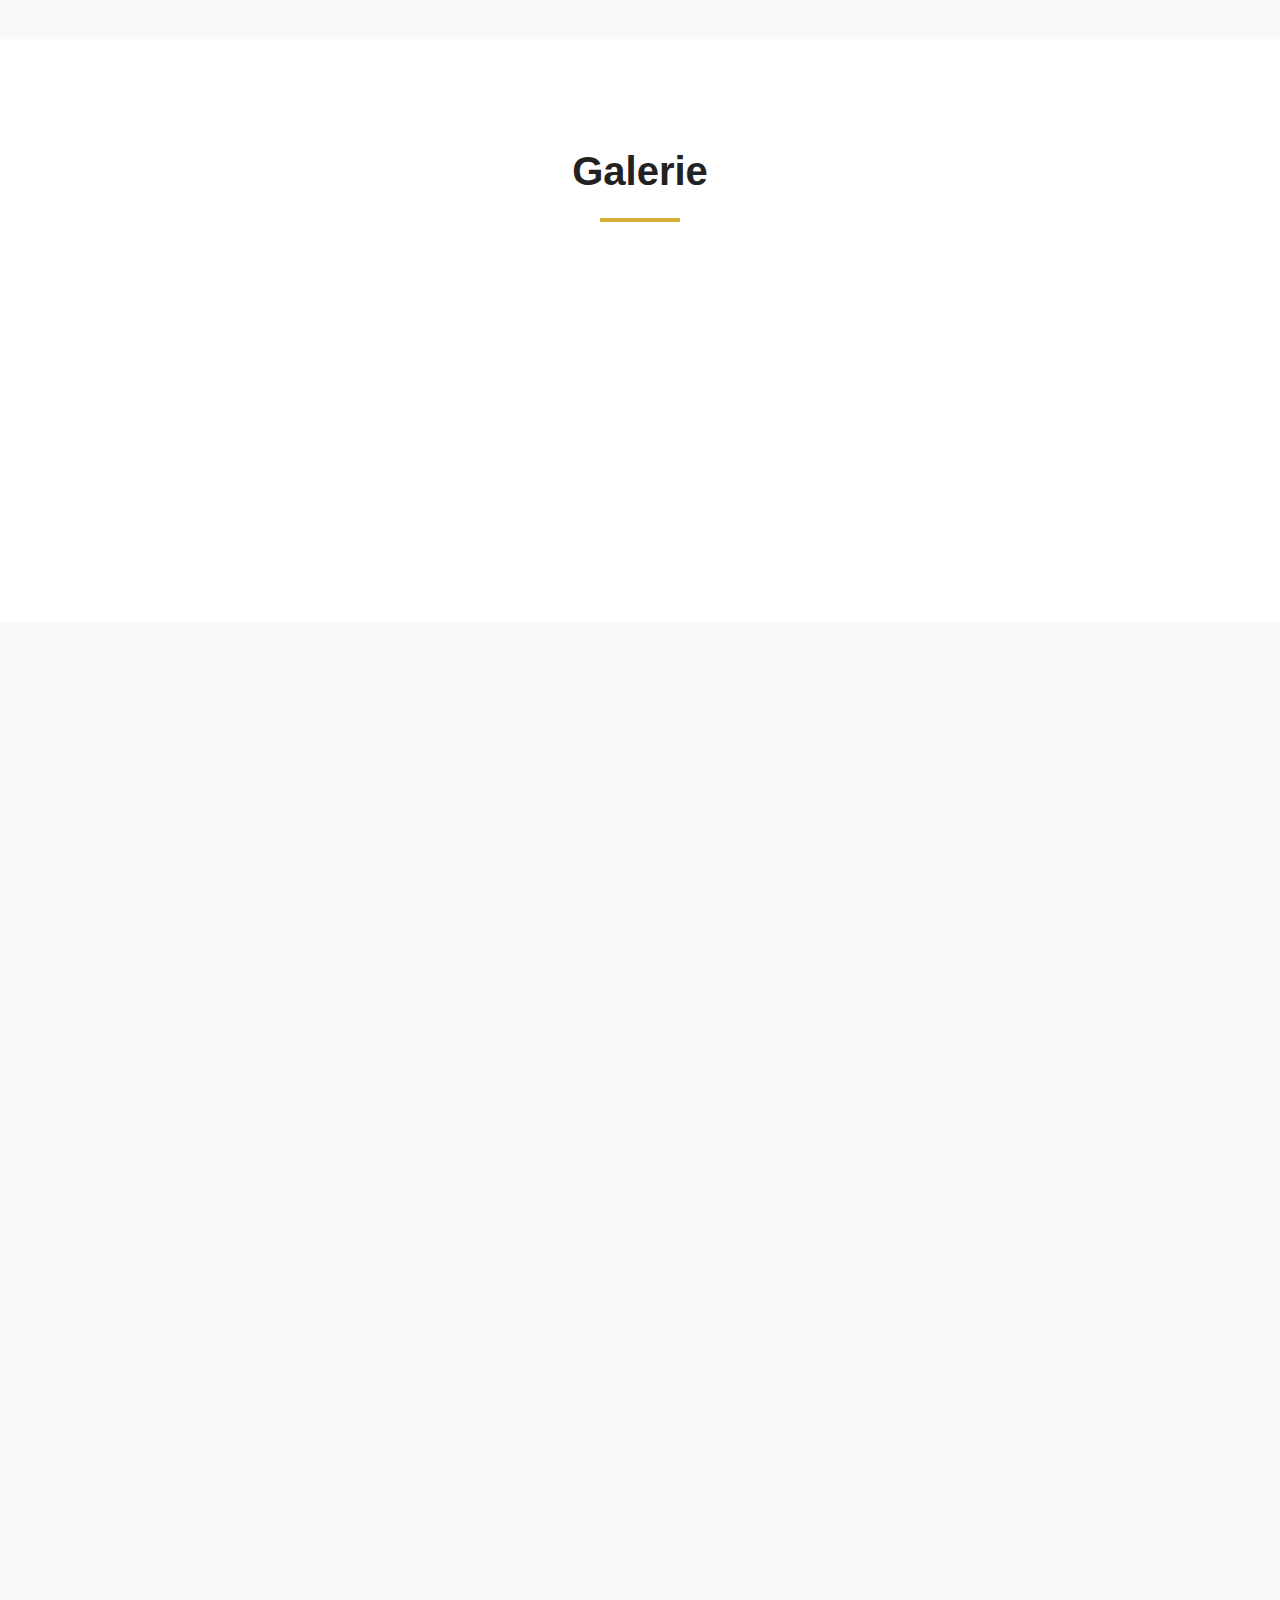
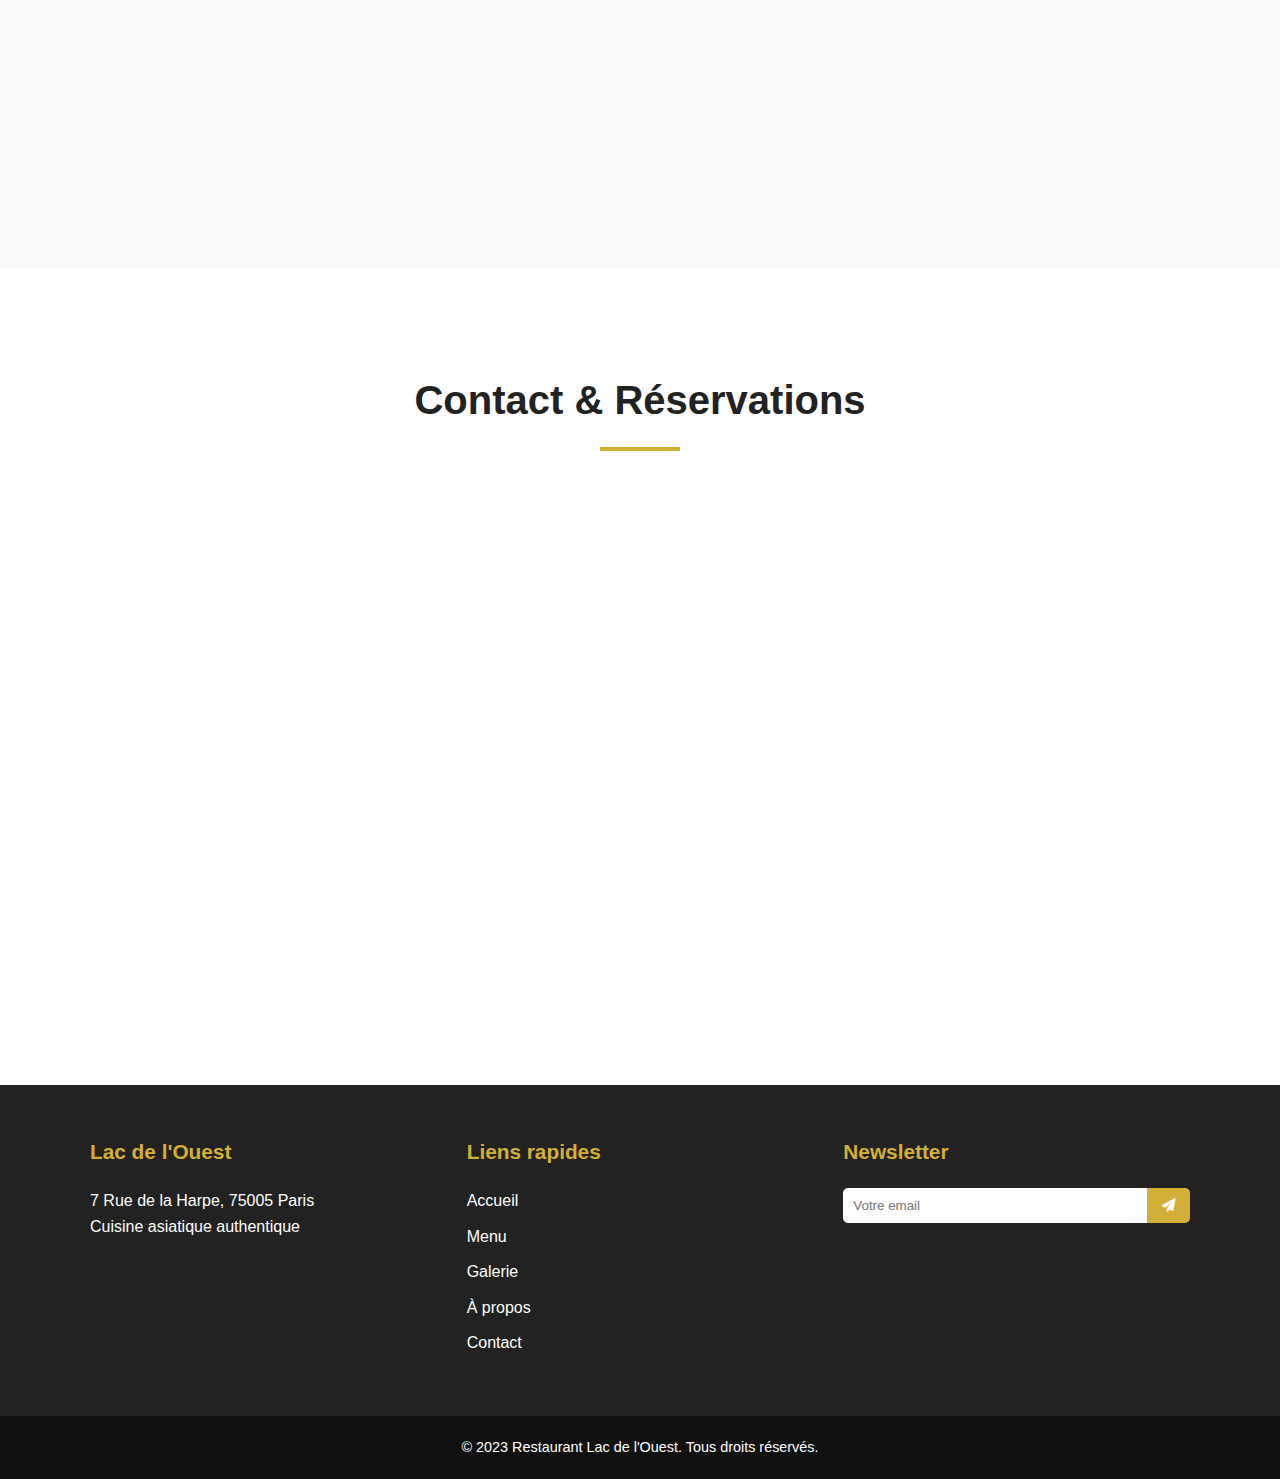
==== commit c69ad257: "Description des changements effectués" ====
--- a/index.html
+++ b/index.html
@@ -25,6 +25,16 @@
                 <div class="line2"></div>
                 <div class="line3"></div>
             </div>
+
+            <div class="language-switcher">
+                <button id="language-btn" class="lang-btn">FR</button>
+                <div class="language-dropdown">
+                    <a href="#" data-lang="fr">Français</a>
+                    <a href="#" data-lang="en">English</a>
+                    <a href="#" data-lang="zh">中文</a>
+                </div>
+            </div>
+            
         </nav>
     </header>
 
--- a/styles.css
+++ b/styles.css
@@ -587,4 +587,67 @@
             padding: 8px 15px;
         }
     }
+/* Style du sélecteur de langue */
+.language-switcher {
+    position: relative;
+    display: inline-block;
+    margin-left: 20px;
+}
+
+.lang-btn {
+    background: #f5f5f5;
+    border: none;
+    padding: 8px 15px;
+    border-radius: 20px;
+    cursor: pointer;
+    font-weight: 600;
+    transition: all 0.3s ease;
+}
+
+.lang-btn:hover {
+    background: #d4af37;
+    color: white;
+}
+
+.language-dropdown {
+    display: none;
+    position: absolute;
+    right: 0;
+    background: white;
+    min-width: 120px;
+    box-shadow: 0 8px 16px rgba(0,0,0,0.1);
+    border-radius: 5px;
+    z-index: 1;
+}
+
+.language-dropdown a {
+    color: #333;
+    padding: 10px 15px;
+    display: block;
+    text-align: left;
+}
+
+.language-dropdown a:hover {
+    background: #f5f5f5;
+    color: #d4af37;
+}
+
+.language-switcher:hover .language-dropdown {
+    display: block;
+}
+
+/* Version mobile */
+@media (max-width: 768px) {
+    .language-switcher {
+        margin: 15px auto;
+        display: block;
+        text-align: center;
+    }
+    .language-dropdown {
+        right: auto;
+        left: 50%;
+        transform: translateX(-50%);
+    }
+}
+
 }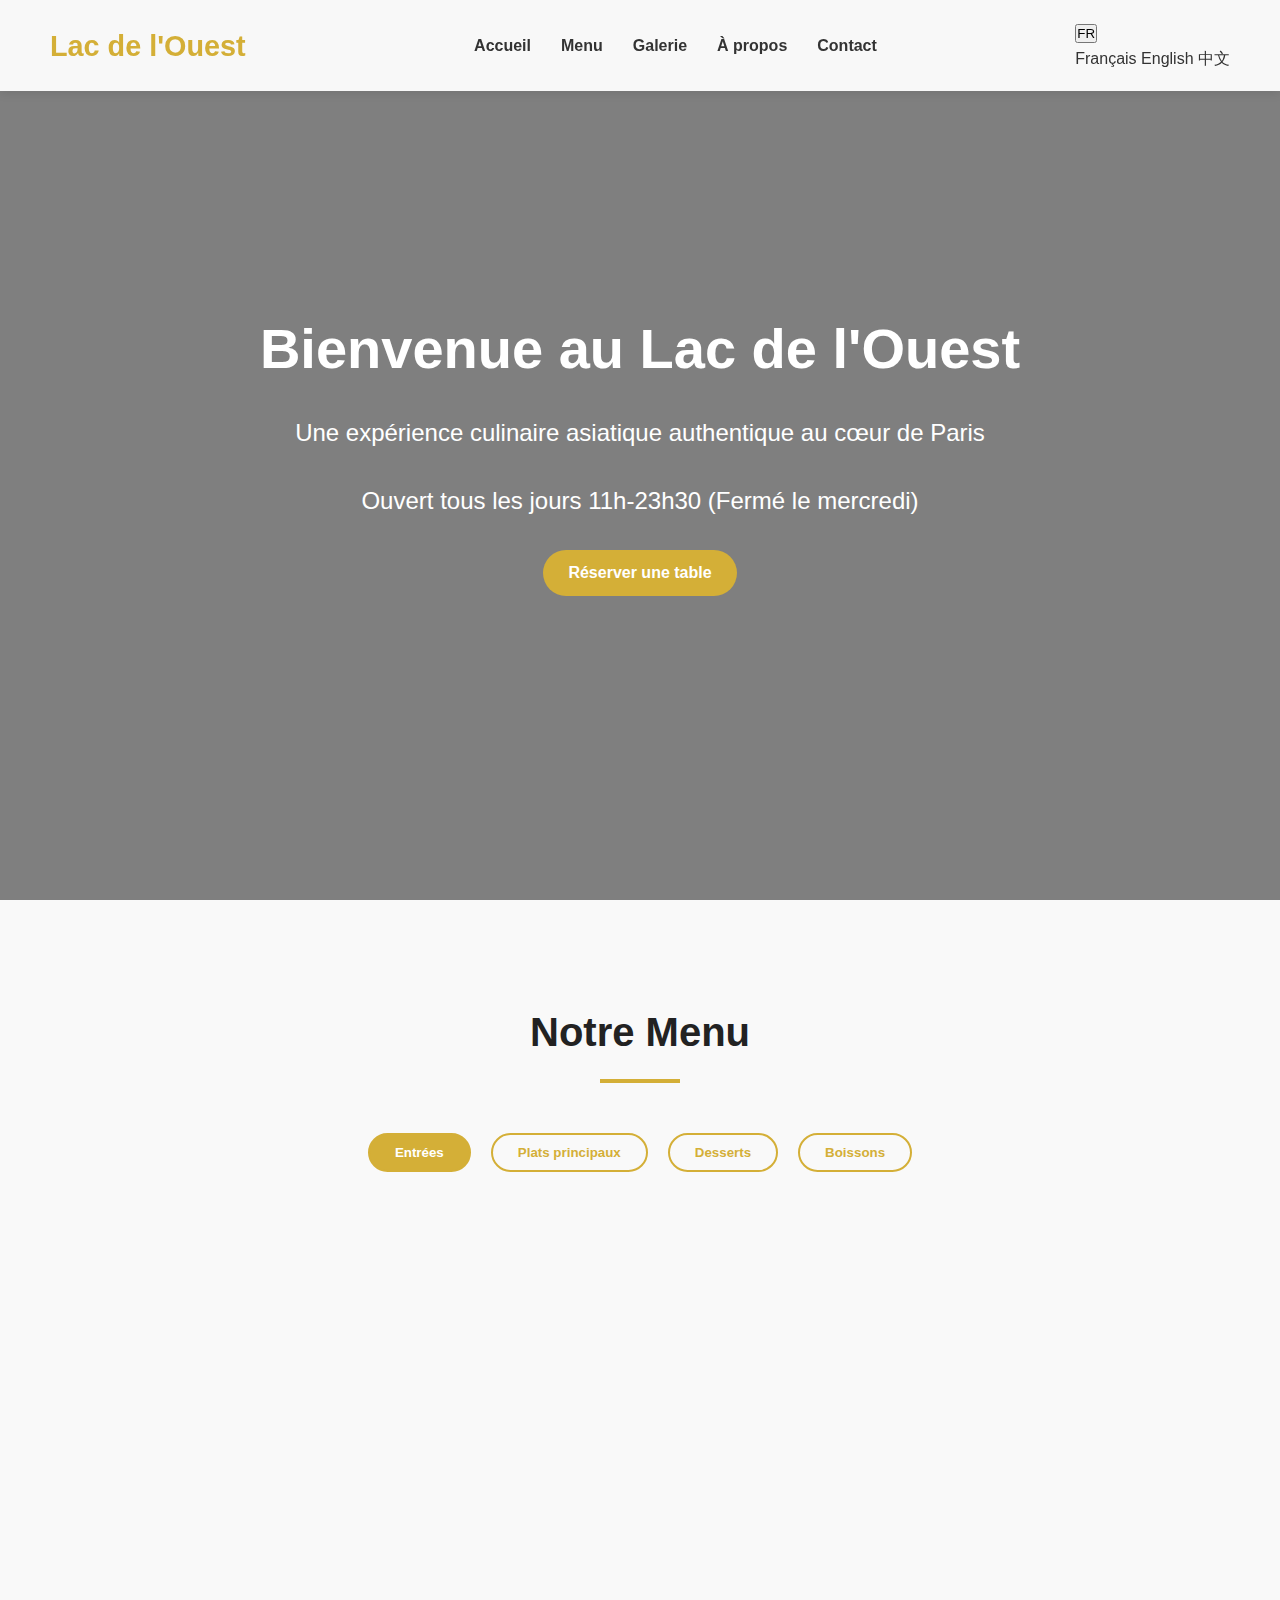
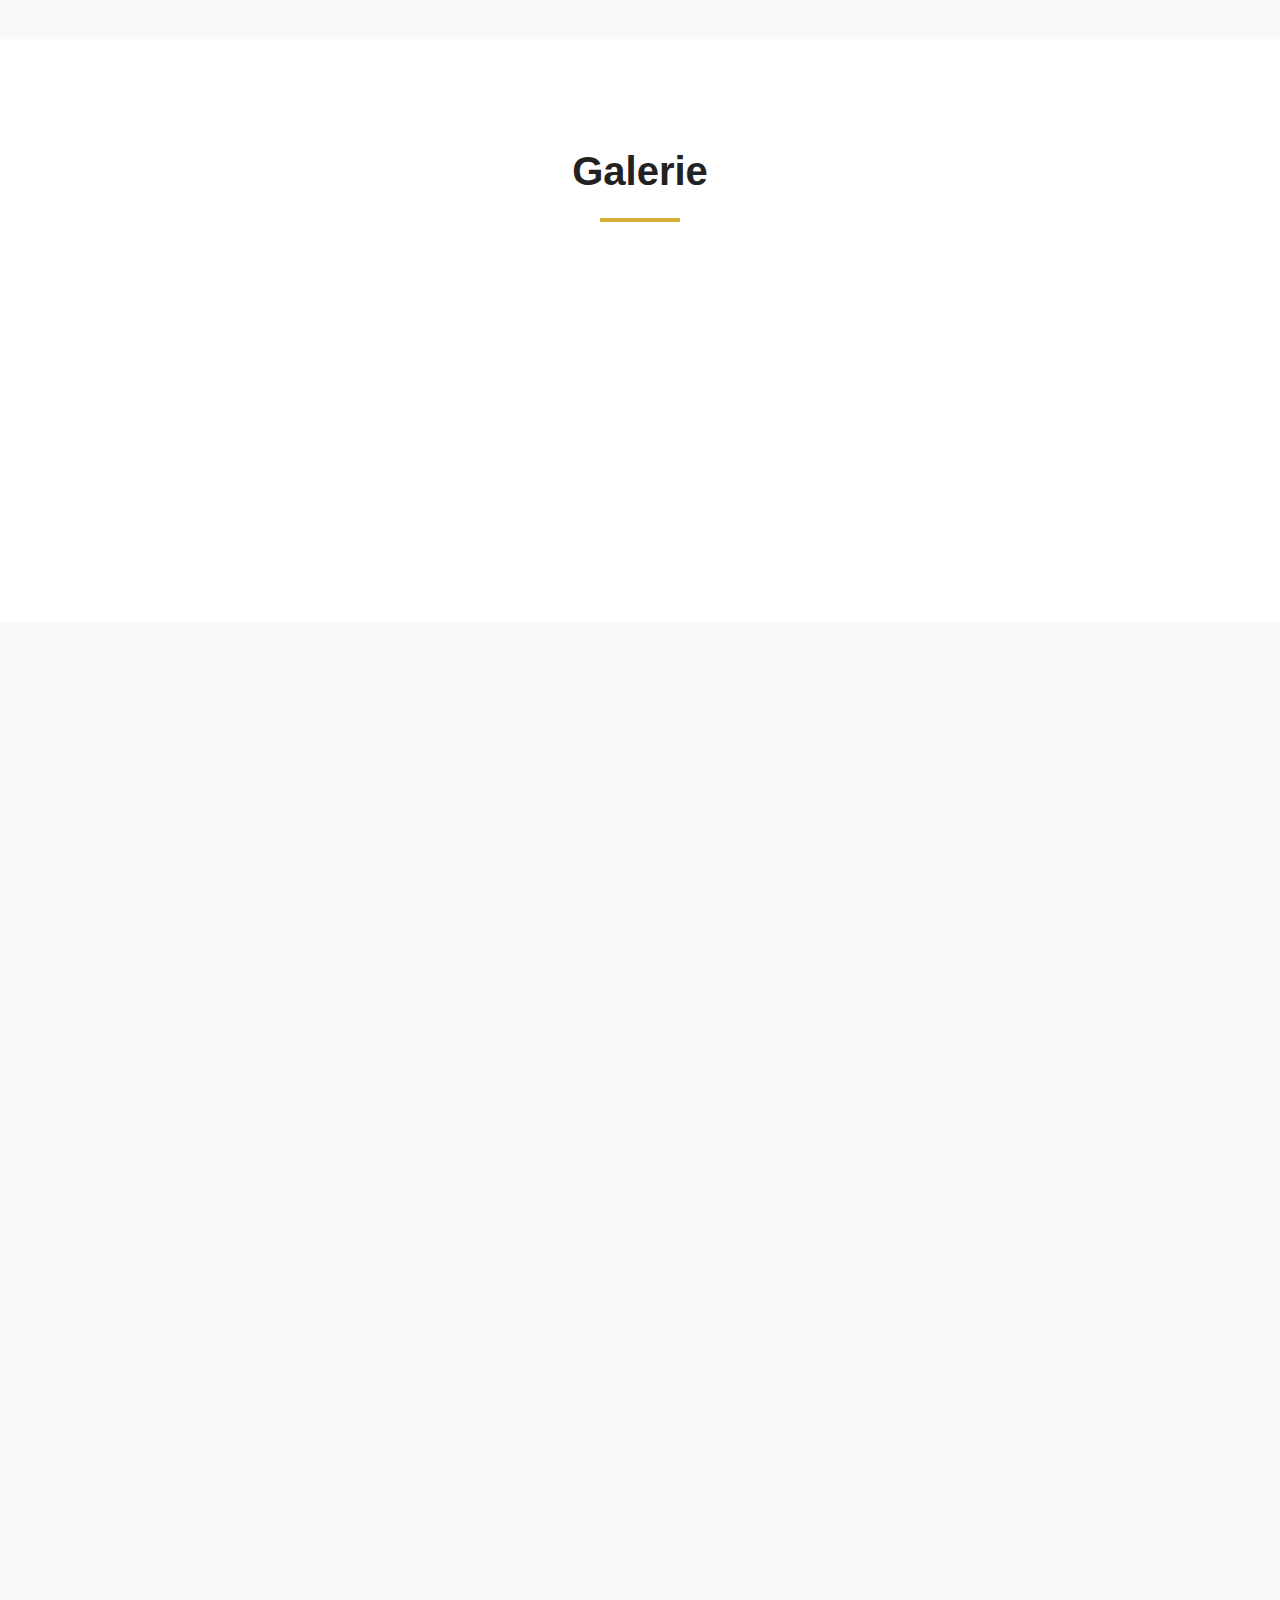
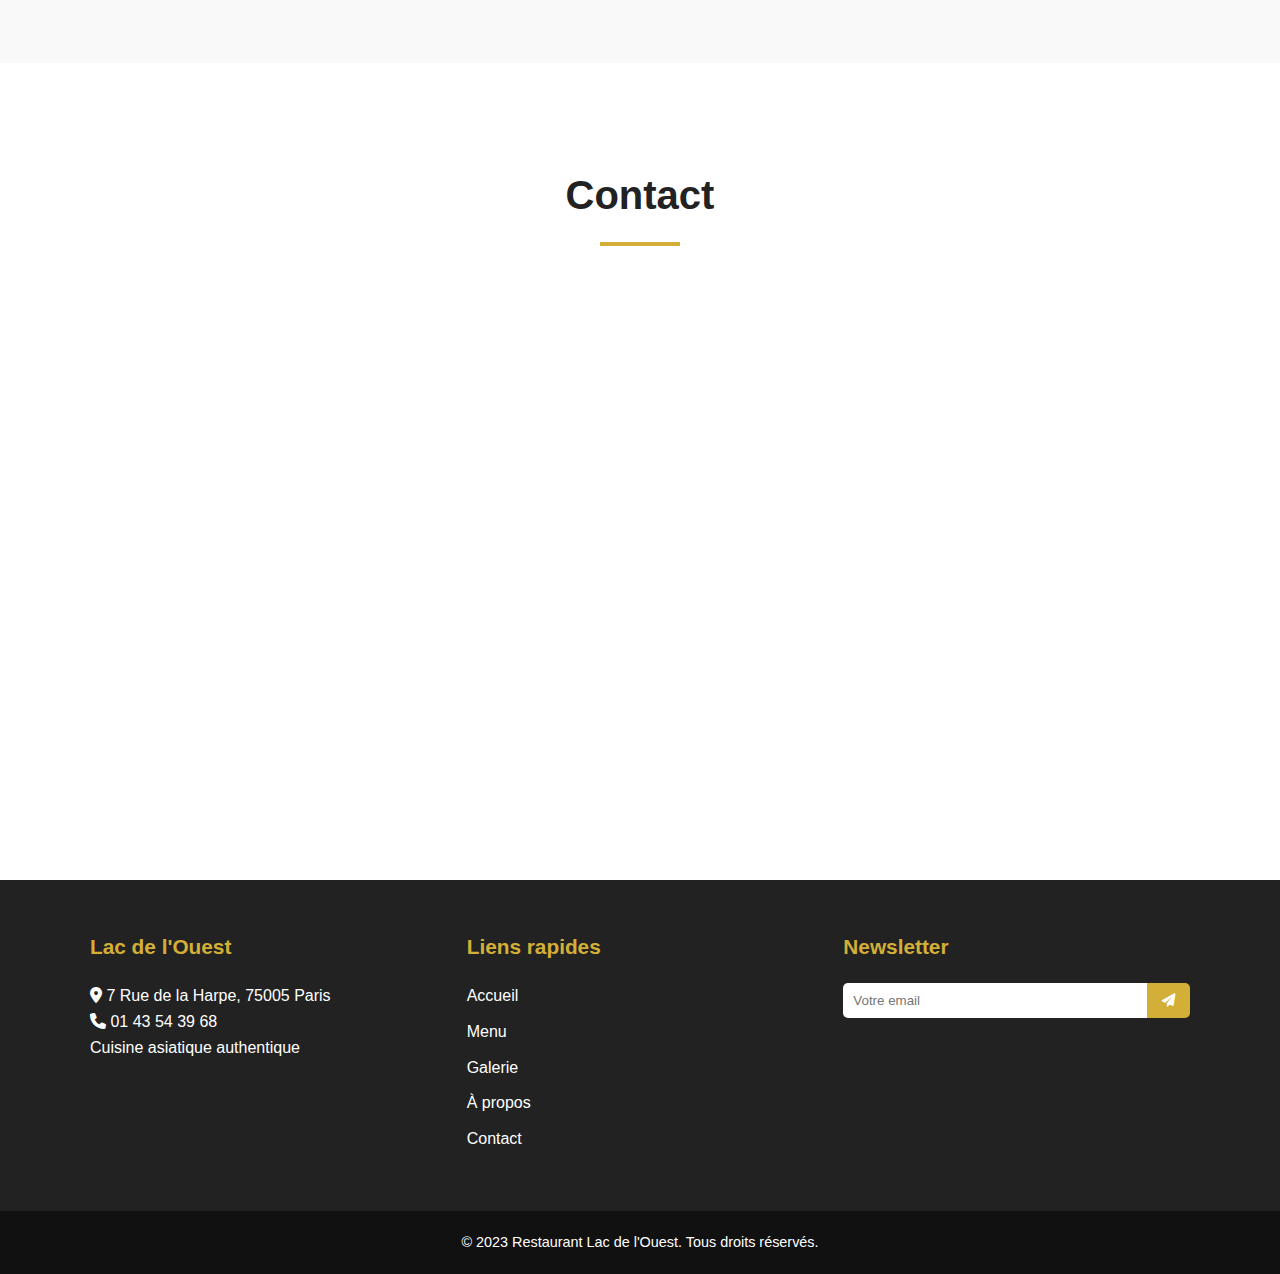
==== commit cb80275e: "Description des changements effectués" ====
--- a/index.html
+++ b/index.html
@@ -3,7 +3,7 @@
 <head>
     <meta charset="UTF-8">
     <meta name="viewport" content="width=device-width, initial-scale=1.0">
-    <title>Lac de l'Ouest - Restaurant gastronomique</title>
+    <title>Lac de l'Ouest - Restaurant gastronomique asiatique</title>
     <link rel="stylesheet" href="styles.css">
     <link rel="stylesheet" href="https://cdnjs.cloudflare.com/ajax/libs/font-awesome/6.0.0-beta3/css/all.min.css">
 </head>
@@ -14,18 +14,13 @@
                 <h1>Lac de l'Ouest</h1>
             </div>
             <ul class="nav-links">
-                <li><a href="#accueil">Accueil</a></li>
-                <li><a href="#menu">Menu</a></li>
-                <li><a href="#galerie">Galerie</a></li>
-                <li><a href="#apropos">À propos</a></li>
-                <li><a href="#contact">Contact</a></li>
+                <li><a href="#accueil" data-translate="accueil">Accueil</a></li>
+                <li><a href="#menu" data-translate="menu">Menu</a></li>
+                <li><a href="#galerie" data-translate="galerie">Galerie</a></li>
+                <li><a href="#apropos" data-translate="apropos">À propos</a></li>
+                <li><a href="#contact" data-translate="contact">Contact</a></li>
             </ul>
-            <div class="burger">
-                <div class="line1"></div>
-                <div class="line2"></div>
-                <div class="line3"></div>
-            </div>
-
+            
             <div class="language-switcher">
                 <button id="language-btn" class="lang-btn">FR</button>
                 <div class="language-dropdown">
@@ -34,28 +29,33 @@
                     <a href="#" data-lang="zh">中文</a>
                 </div>
             </div>
-            
+
+            <div class="burger">
+                <div class="line1"></div>
+                <div class="line2"></div>
+                <div class="line3"></div>
+            </div>
         </nav>
     </header>
 
     <section id="accueil" class="hero">
         <div class="hero-content">
-            <h2>Bienvenue au Lac de l'Ouest</h2>
-            <p>Une expérience culinaire asiatique authentique au cœur de Paris</p>
+            <h2 data-translate="welcome">Bienvenue au Lac de l'Ouest</h2>
+            <p data-translate="slogan">Une expérience culinaire asiatique authentique au cœur de Paris</p>
             <div class="opening-hours-banner">
-                <p>Ouvert tous les jours 11h-23h30 <span class="closed-day">(Fermé le mercredi)</span></p>
+                <p data-translate="opening_hours">Ouvert tous les jours 11h-23h30 <span class="closed-day" data-translate="closed_wed">(Fermé le mercredi)</span></p>
             </div>
-            <a href="#reservation" class="btn">Réserver une table</a>
+            <a href="#reservation" class="btn" data-translate="reserve">Réserver une table</a>
         </div>
     </section>
 
     <section id="menu" class="menu-section">
-        <h2 class="section-title">Notre Menu</h2>
+        <h2 class="section-title" data-translate="our_menu">Notre Menu</h2>
         <div class="menu-tabs">
-            <button class="tab-btn active" data-category="entrees">Entrées</button>
-            <button class="tab-btn" data-category="plats">Plats principaux</button>
-            <button class="tab-btn" data-category="desserts">Desserts</button>
-            <button class="tab-btn" data-category="boissons">Boissons</button>
+            <button class="tab-btn active" data-category="entrees" data-translate="entrees">Entrées</button>
+            <button class="tab-btn" data-category="plats" data-translate="plats">Plats principaux</button>
+            <button class="tab-btn" data-category="desserts" data-translate="desserts">Desserts</button>
+            <button class="tab-btn" data-category="boissons" data-translate="boissons">Boissons</button>
         </div>
         
         <div class="menu-items">
@@ -64,7 +64,7 @@
     </section>
 
     <section id="galerie" class="gallery-section">
-        <h2 class="section-title">Galerie</h2>
+        <h2 class="section-title" data-translate="galerie">Galerie</h2>
         <div class="gallery-container">
             <div class="gallery-item">
                 <img src="https://images.unsplash.com/photo-1517248135467-4c7edcad34c4?ixlib=rb-1.2.1&auto=format&fit=crop&w=500&q=60" alt="Intérieur du restaurant">
@@ -83,29 +83,29 @@
 
     <section id="apropos" class="about-section">
         <div class="about-content">
-            <h2 class="section-title">Bienvenue au Lac de l'Ouest</h2>
-            <p>Fondée en 1962, la maison Lac de l'Ouest est une institution culinaire qui allie tradition et innovation. Situé dans un cadre chaleureux et accueillant, notre restaurant vous invite à un voyage gustatif à travers l'Asie, en vous proposant une cuisine thaïlandaise, chinoise et vietnamienne authentique.</p>
+            <h2 class="section-title" data-translate="about_title">Bienvenue au Lac de l'Ouest</h2>
+            <p data-translate="about_p1">Fondée en 1962, la maison Lac de l'Ouest est une institution culinaire qui allie tradition et innovation. Situé dans un cadre chaleureux et accueillant, notre restaurant vous invite à un voyage gustatif à travers l'Asie.</p>
             
-            <h3>Une Histoire de Saveurs</h3>
-            <p>Depuis plus de six décennies, nous nous efforçons de préserver l'essence des recettes asiatiques tout en les adaptant aux goûts contemporains. Chaque plat est préparé avec des ingrédients frais et de qualité, sélectionnés avec soin pour vous offrir une expérience culinaire inoubliable.</p>
+            <h3 data-translate="history_title">Une Histoire de Saveurs</h3>
+            <p data-translate="history_p">Depuis plus de six décennies, nous préservons l'essence des recettes asiatiques tout en les adaptant aux goûts contemporains. Chaque plat est préparé avec des ingrédients frais et de qualité.</p>
             
-            <h3>Une Cuisine Raffinée</h3>
-            <p>Notre menu varié vous propose une sélection de plats traditionnels et modernes, préparés par nos chefs passionnés. Des saveurs épicées de la cuisine thaïlandaise aux délicates nuances de la cuisine vietnamienne, en passant par les classiques de la gastronomie chinoise, chaque bouchée est une invitation à découvrir la richesse de la cuisine asiatique.</p>
+            <h3 data-translate="cuisine_title">Une Cuisine Raffinée</h3>
+            <p data-translate="cuisine_p">Notre menu varié vous propose une sélection de plats traditionnels et modernes, préparés par nos chefs passionnés.</p>
             
-            <h3>Un Cadre Convivial</h3>
-            <p>Que vous veniez en famille, entre amis ou pour un dîner romantique, le Lac de l'Ouest vous accueille dans une ambiance conviviale et chaleureuse. Notre équipe dévouée est là pour vous assurer un service impeccable et rendre votre visite mémorable.</p>
+            <h3 data-translate="atmosphere_title">Un Cadre Convivial</h3>
+            <p data-translate="atmosphere_p">Que vous veniez en famille, entre amis ou pour un dîner romantique, le Lac de l'Ouest vous accueille dans une ambiance conviviale et chaleureuse.</p>
             
-            <h3>Rejoignez-nous</h3>
-            <p>Venez découvrir le Lac de l'Ouest et laissez-vous séduire par nos saveurs uniques. Nous serions ravis de vous accueillir et de partager avec vous notre passion pour la cuisine asiatique.</p>
+            <h3 data-translate="join_us">Rejoignez-nous</h3>
+            <p data-translate="join_p">Venez découvrir le Lac de l'Ouest et laissez-vous séduire par nos saveurs uniques.</p>
             
             <div class="awards">
                 <div class="award">
                     <i class="fas fa-award"></i>
-                    <p>Meilleur restaurant asiatique 2023</p>
+                    <p data-translate="award1">Meilleur restaurant asiatique 2023</p>
                 </div>
                 <div class="award">
                     <i class="fas fa-award"></i>
-                    <p>Certifié Authentic Asian Cuisine</p>
+                    <p data-translate="award2">Certifié Authentic Asian Cuisine</p>
                 </div>
             </div>
         </div>
@@ -115,34 +115,34 @@
     </section>
 
     <section id="contact" class="contact-section">
-        <h2 class="section-title">Contact & Réservations</h2>
+        <h2 class="section-title" data-translate="contact">Contact</h2>
         <div class="contact-container">
             <div class="contact-info">
-                <h3>Informations</h3>
-                <p><i class="fas fa-map-marker-alt"></i> 7 Rue de la Harpe, 75005 Paris (Saint-Michel)</p>
+                <h3 data-translate="information">Informations</h3>
+                <p><i class="fas fa-map-marker-alt"></i> <span data-translate="address">7 Rue de la Harpe, 75005 Paris (Saint-Michel)</span></p>
                 <p><i class="fas fa-phone"></i> 01 43 54 39 68</p>
-                <p><i class="fas fa-envelope"></i> lacdelouest@gmail.com</p>
+                <p><i class="fas fa-envelope"></i> contact@lacdelouest.com</p>
                 <div class="social-links">
                     <a href="#"><i class="fab fa-facebook"></i></a>
                     <a href="#"><i class="fab fa-instagram"></i></a>
                     <a href="#"><i class="fab fa-tripadvisor"></i></a>
                 </div>
-                <h3>Horaires d'ouverture</h3>
-                <p>Lundi - Mardi: 11h - 23h30</p>
-                <p>Mercredi: Fermé</p>
-                <p>Jeudi - Dimanche: 11h - 23h30</p>
+                <h3 data-translate="opening_hours">Horaires d'ouverture</h3>
+                <p data-translate="mon_tue">Lundi - Mardi: 11h - 23h30</p>
+                <p data-translate="wed">Mercredi: Fermé</p>
+                <p data-translate="thu_sun">Jeudi - Dimanche: 11h - 23h30</p>
             </div>
             <div class="contact-form">
                 <form id="reservation-form">
-                    <h3>Réserver une table</h3>
+                    <h3 data-translate="book_table">Réserver une table</h3>
                     <div class="form-group">
-                        <input type="text" id="name" placeholder="Votre nom" required>
+                        <input type="text" id="name" placeholder="Votre nom" data-translate-placeholder="your_name" required>
                     </div>
                     <div class="form-group">
-                        <input type="email" id="email" placeholder="Votre email" required>
+                        <input type="email" id="email" placeholder="Votre email" data-translate-placeholder="your_email" required>
                     </div>
                     <div class="form-group">
-                        <input type="tel" id="phone" placeholder="Votre téléphone" required>
+                        <input type="tel" id="phone" placeholder="Votre téléphone" data-translate-placeholder="your_phone" required>
                     </div>
                     <div class="form-group">
                         <input type="date" id="date" required>
@@ -151,9 +151,9 @@
                         <input type="time" id="time" required>
                     </div>
                     <div class="form-group">
-                        <input type="number" id="guests" placeholder="Nombre de personnes" min="1" required>
+                        <input type="number" id="guests" placeholder="Nombre de personnes" data-translate-placeholder="number_guests" min="1" required>
                     </div>
-                    <button type="submit" class="btn">Réserver</button>
+                    <button type="submit" class="btn" data-translate="reserve">Réserver</button>
                 </form>
             </div>
         </div>
@@ -163,29 +163,30 @@
         <div class="footer-content">
             <div class="footer-section">
                 <h3>Lac de l'Ouest</h3>
-                <p>7 Rue de la Harpe, 75005 Paris</p>
-                <p>Cuisine asiatique authentique</p>
+                <p><i class="fas fa-map-marker-alt"></i> <span data-translate="address">7 Rue de la Harpe, 75005 Paris</span></p>
+                <p><i class="fas fa-phone"></i> 01 43 54 39 68</p>
+                <p data-translate="footer_desc">Cuisine asiatique authentique</p>
             </div>
             <div class="footer-section">
-                <h3>Liens rapides</h3>
+                <h3 data-translate="quick_links">Liens rapides</h3>
                 <ul>
-                    <li><a href="#accueil">Accueil</a></li>
-                    <li><a href="#menu">Menu</a></li>
-                    <li><a href="#galerie">Galerie</a></li>
-                    <li><a href="#apropos">À propos</a></li>
-                    <li><a href="#contact">Contact</a></li>
+                    <li><a href="#accueil" data-translate="accueil">Accueil</a></li>
+                    <li><a href="#menu" data-translate="menu">Menu</a></li>
+                    <li><a href="#galerie" data-translate="galerie">Galerie</a></li>
+                    <li><a href="#apropos" data-translate="apropos">À propos</a></li>
+                    <li><a href="#contact" data-translate="contact">Contact</a></li>
                 </ul>
             </div>
             <div class="footer-section">
-                <h3>Newsletter</h3>
+                <h3 data-translate="newsletter">Newsletter</h3>
                 <form id="newsletter-form">
-                    <input type="email" placeholder="Votre email" required>
+                    <input type="email" placeholder="Votre email" data-translate-placeholder="your_email" required>
                     <button type="submit"><i class="fas fa-paper-plane"></i></button>
                 </form>
             </div>
         </div>
         <div class="footer-bottom">
-            <p>&copy; 2023 Restaurant Lac de l'Ouest. Tous droits réservés.</p>
+            <p>&copy; 2023 Restaurant Lac de l'Ouest. <span data-translate="rights">Tous droits réservés.</span></p>
         </div>
     </footer>
 
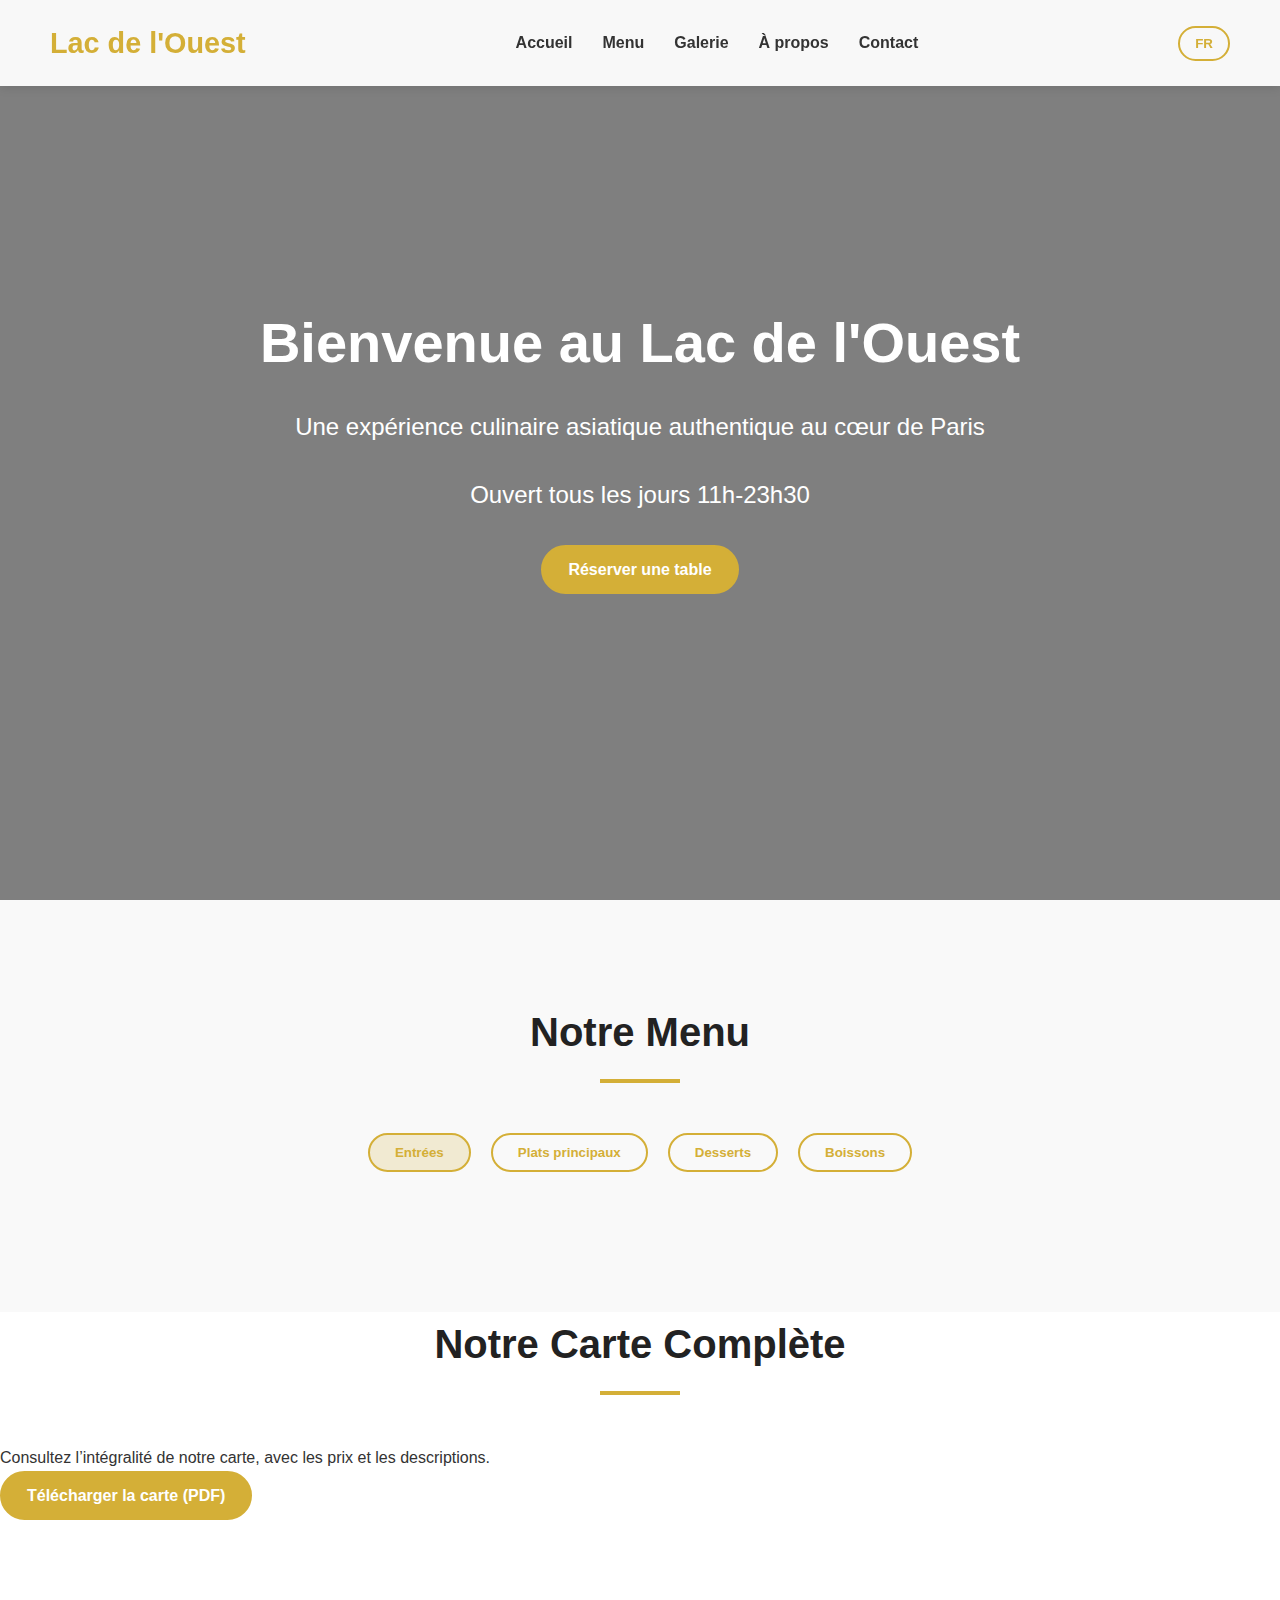
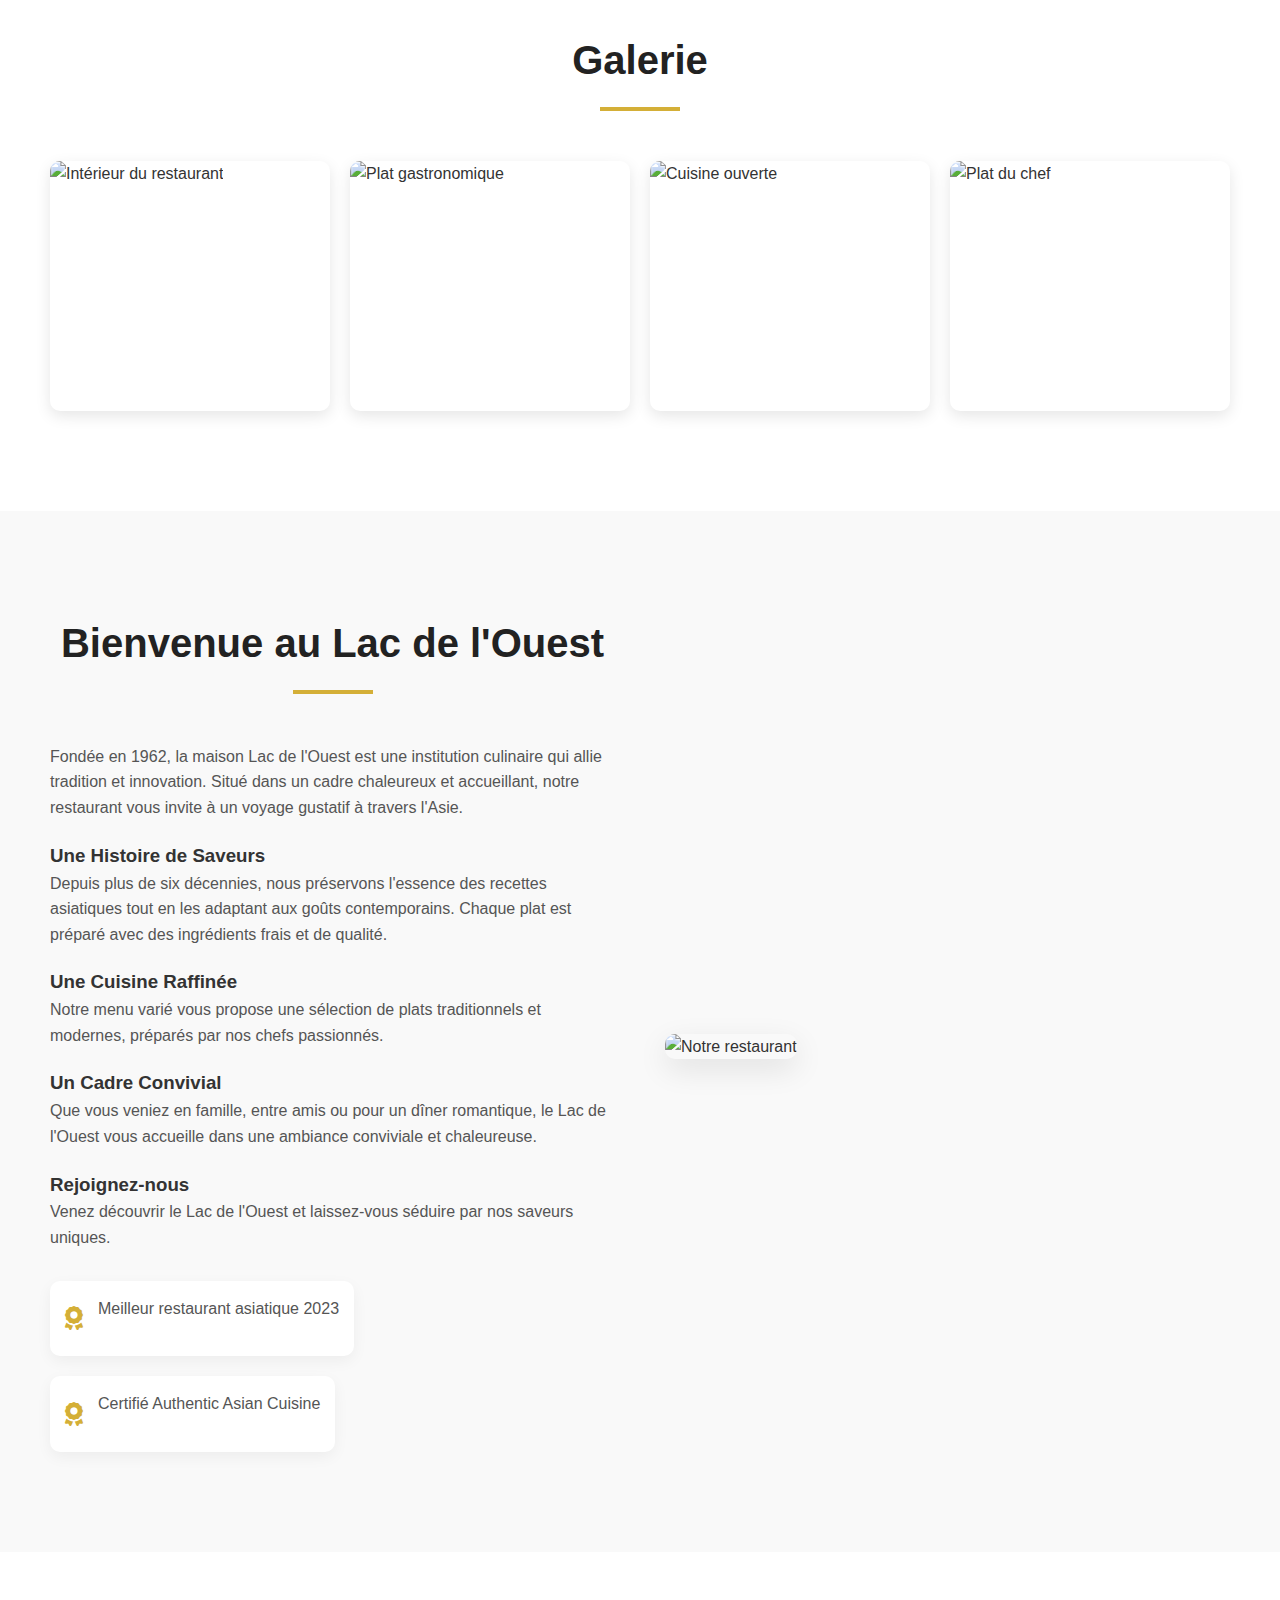
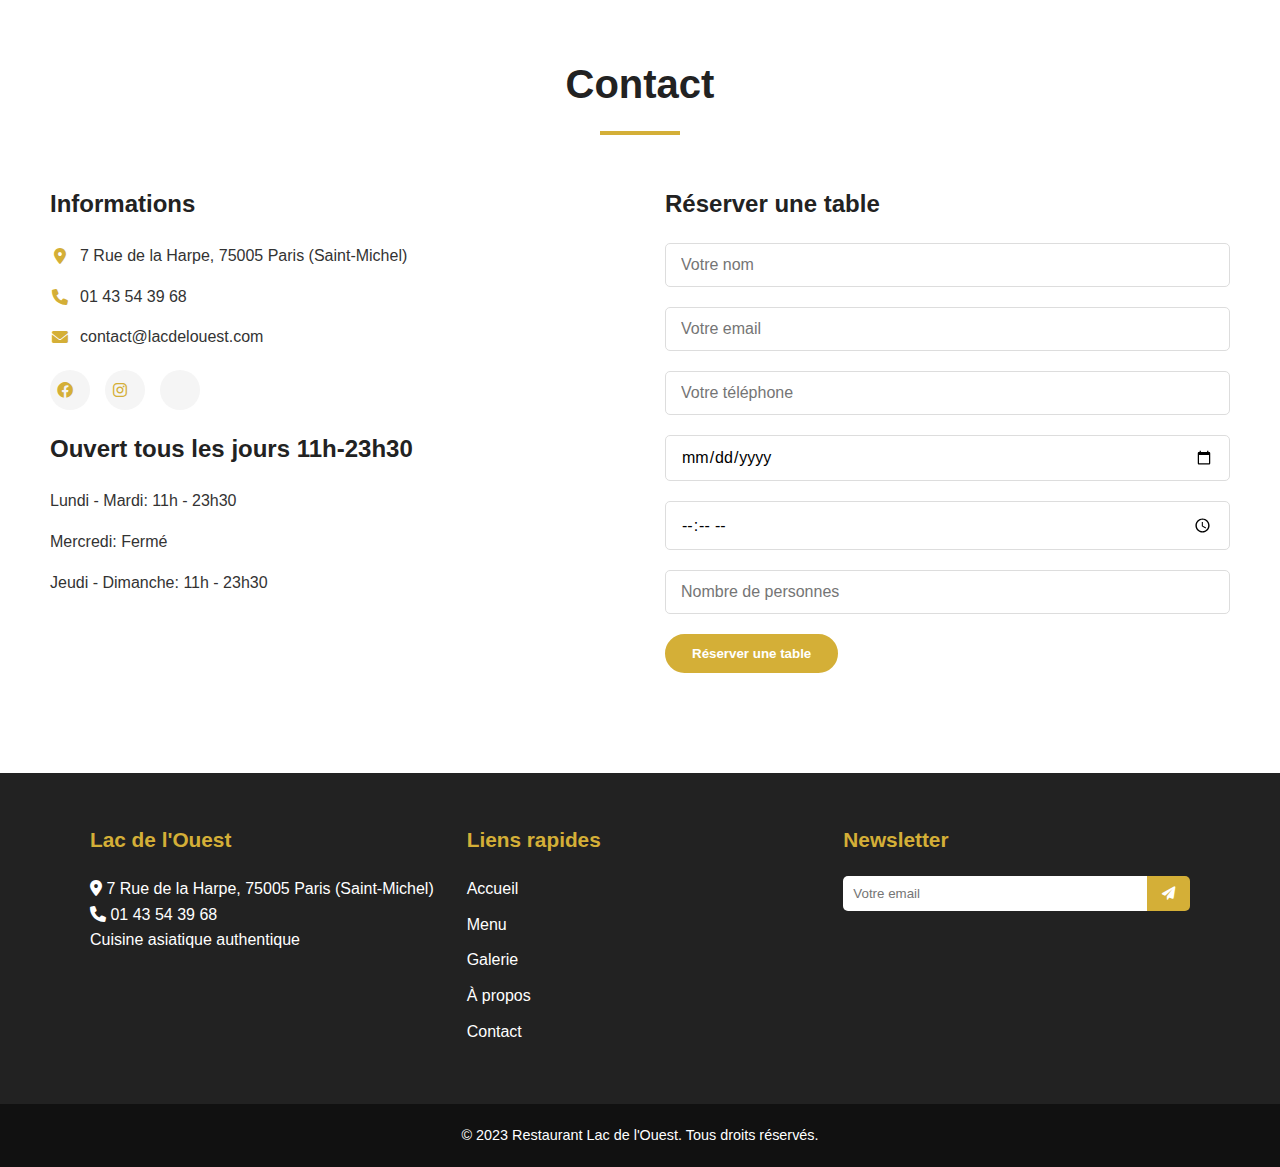
==== commit 4594ad27: "Description des changements effectués" ====
--- a/index.html
+++ b/index.html
@@ -63,6 +63,16 @@
         </div>
     </section>
 
+    </section> <!-- Fin de #menu -->
+
+    <!-- SECTION CARTE -->
+    <section id="carte" class="carte-section">
+        <h2 class="section-title" data-translate="full_menu_title">Notre Carte Complète</h2>
+        <p data-translate="full_menu_text">Consultez l’intégralité de notre carte, avec les prix et les descriptions.</p>
+        <a href="carte.pdf" target="_blank" class="btn btn-download" data-translate="download_pdf">Télécharger la carte (PDF)</a>
+    </section>
+
+
     <section id="galerie" class="gallery-section">
         <h2 class="section-title" data-translate="galerie">Galerie</h2>
         <div class="gallery-container">
--- a/styles.css
+++ b/styles.css
@@ -25,14 +25,25 @@
     border-radius: 30px;
     font-weight: 600;
     transition: all 0.3s ease;
-    border: none;
+    border: 2px solid #d4af37; /* Ajout d'une bordure de la même couleur */
     cursor: pointer;
-}
-
+    position: relative;
+    overflow: hidden;
+    z-index: 1;
+}
+
+/* Effet de fond transparent au survol */
 .btn:hover {
-    background: #c19b2e;
+    background: rgba(212, 175, 55, 0.8); /* Fond semi-transparent */
     transform: translateY(-3px);
     box-shadow: 0 5px 15px rgba(0, 0, 0, 0.1);
+}
+
+/* Effet au clic */
+.btn:active {
+    background: rgba(212, 175, 55, 0.5); /* Fond encore plus transparent au clic */
+    transform: translateY(-1px); /* Moins de déplacement vertical au clic */
+    box-shadow: 0 2px 8px rgba(0, 0, 0, 0.1); /* Ombre plus légère au clic */
 }
 
 .section-title {
@@ -160,18 +171,25 @@
 .tab-btn {
     padding: 10px 25px;
     margin: 0 10px;
-    background: none;
+    background: transparent;
     border: 2px solid #d4af37;
     color: #d4af37;
     border-radius: 30px;
     font-weight: 600;
     cursor: pointer;
     transition: all 0.3s ease;
+    position: relative;
+    overflow: hidden;
 }
 
 .tab-btn:hover, .tab-btn.active {
-    background: #d4af37;
-    color: #fff;
+    background: rgba(212, 175, 55, 0.2); /* Fond légèrement transparent */
+    color: #d4af37;
+}
+
+.tab-btn:active {
+    background: rgba(212, 175, 55, 0.4); /* Fond plus visible au clic */
+    transform: scale(0.98); /* Légère réduction au clic */
 }
 
 .menu-items {
@@ -496,6 +514,28 @@
     to {
         opacity: 1;
         transform: translateY(0);
+    }
+}
+
+/* CSS pour l'effet d'ondulation */
+.btn, .tab-btn, .lang-btn {
+    position: relative;
+    overflow: hidden;
+}
+
+.ripple {
+    position: absolute;
+    background-color: rgba(255, 255, 255, 0.7);
+    border-radius: 50%;
+    transform: scale(0);
+    animation: ripple 0.6s linear;
+    pointer-events: none;
+}
+
+@keyframes ripple {
+    to {
+        transform: scale(4);
+        opacity: 0;
     }
 }
 
@@ -581,12 +621,12 @@
     }
     
     /* Pour la version mobile */
-    @media (max-width: 768px) {
-        .opening-hours-banner {
-            font-size: 0.9rem;
-            padding: 8px 15px;
-        }
-    }
+    .opening-hours-banner {
+        font-size: 0.9rem;
+        padding: 8px 15px;
+    }
+}
+
 /* Style du sélecteur de langue */
 .language-switcher {
     position: relative;
@@ -595,18 +635,32 @@
 }
 
 .lang-btn {
-    background: #f5f5f5;
-    border: none;
+    background: transparent;
+    border: 2px solid #d4af37;
+    color: #d4af37;
     padding: 8px 15px;
     border-radius: 20px;
     cursor: pointer;
     font-weight: 600;
     transition: all 0.3s ease;
+    min-width: 50px;
+    text-align: center;
 }
 
 .lang-btn:hover {
-    background: #d4af37;
-    color: white;
+    background: rgba(212, 175, 55, 0.2);
+    color: #d4af37;
+}
+
+.lang-btn:active {
+    background: rgba(212, 175, 55, 0.4);
+    transform: scale(0.95);
+}
+
+.lang-btn.active {
+    background: rgba(212, 175, 55, 0.3);
+    border: 2px solid #d4af37;
+    color: #d4af37;
 }
 
 .language-dropdown {
@@ -625,15 +679,41 @@
     padding: 10px 15px;
     display: block;
     text-align: left;
+    border-radius: 5px;
+    margin: 5px;
+    transition: all 0.3s ease;
+    border: 1px solid transparent;
 }
 
 .language-dropdown a:hover {
-    background: #f5f5f5;
-    color: #d4af37;
+    background: rgba(212, 175, 55, 0.1);
+    border: 1px solid #d4af37;
+    color: #d4af37;
+}
+
+.language-dropdown a:active {
+    background: rgba(212, 175, 55, 0.3);
+    transform: scale(0.98);
+}
+
+.language-dropdown a.active {
+    background: rgba(212, 175, 55, 0.2);
+    border: 1px solid #d4af37;
+    color: #d4af37;
+    font-weight: bold;
 }
 
 .language-switcher:hover .language-dropdown {
     display: block;
+}
+
+/* Pour le bouton de langue actif dans le dropdown */
+.language-dropdown a[data-lang="fr"].active-fr,
+.language-dropdown a[data-lang="en"].active-en,
+.language-dropdown a[data-lang="zh"].active-zh {
+    background: rgba(212, 175, 55, 0.2);
+    border: 1px solid #d4af37;
+    font-weight: bold;
 }
 
 /* Version mobile */
@@ -648,6 +728,4 @@
         left: 50%;
         transform: translateX(-50%);
     }
-}
-
 }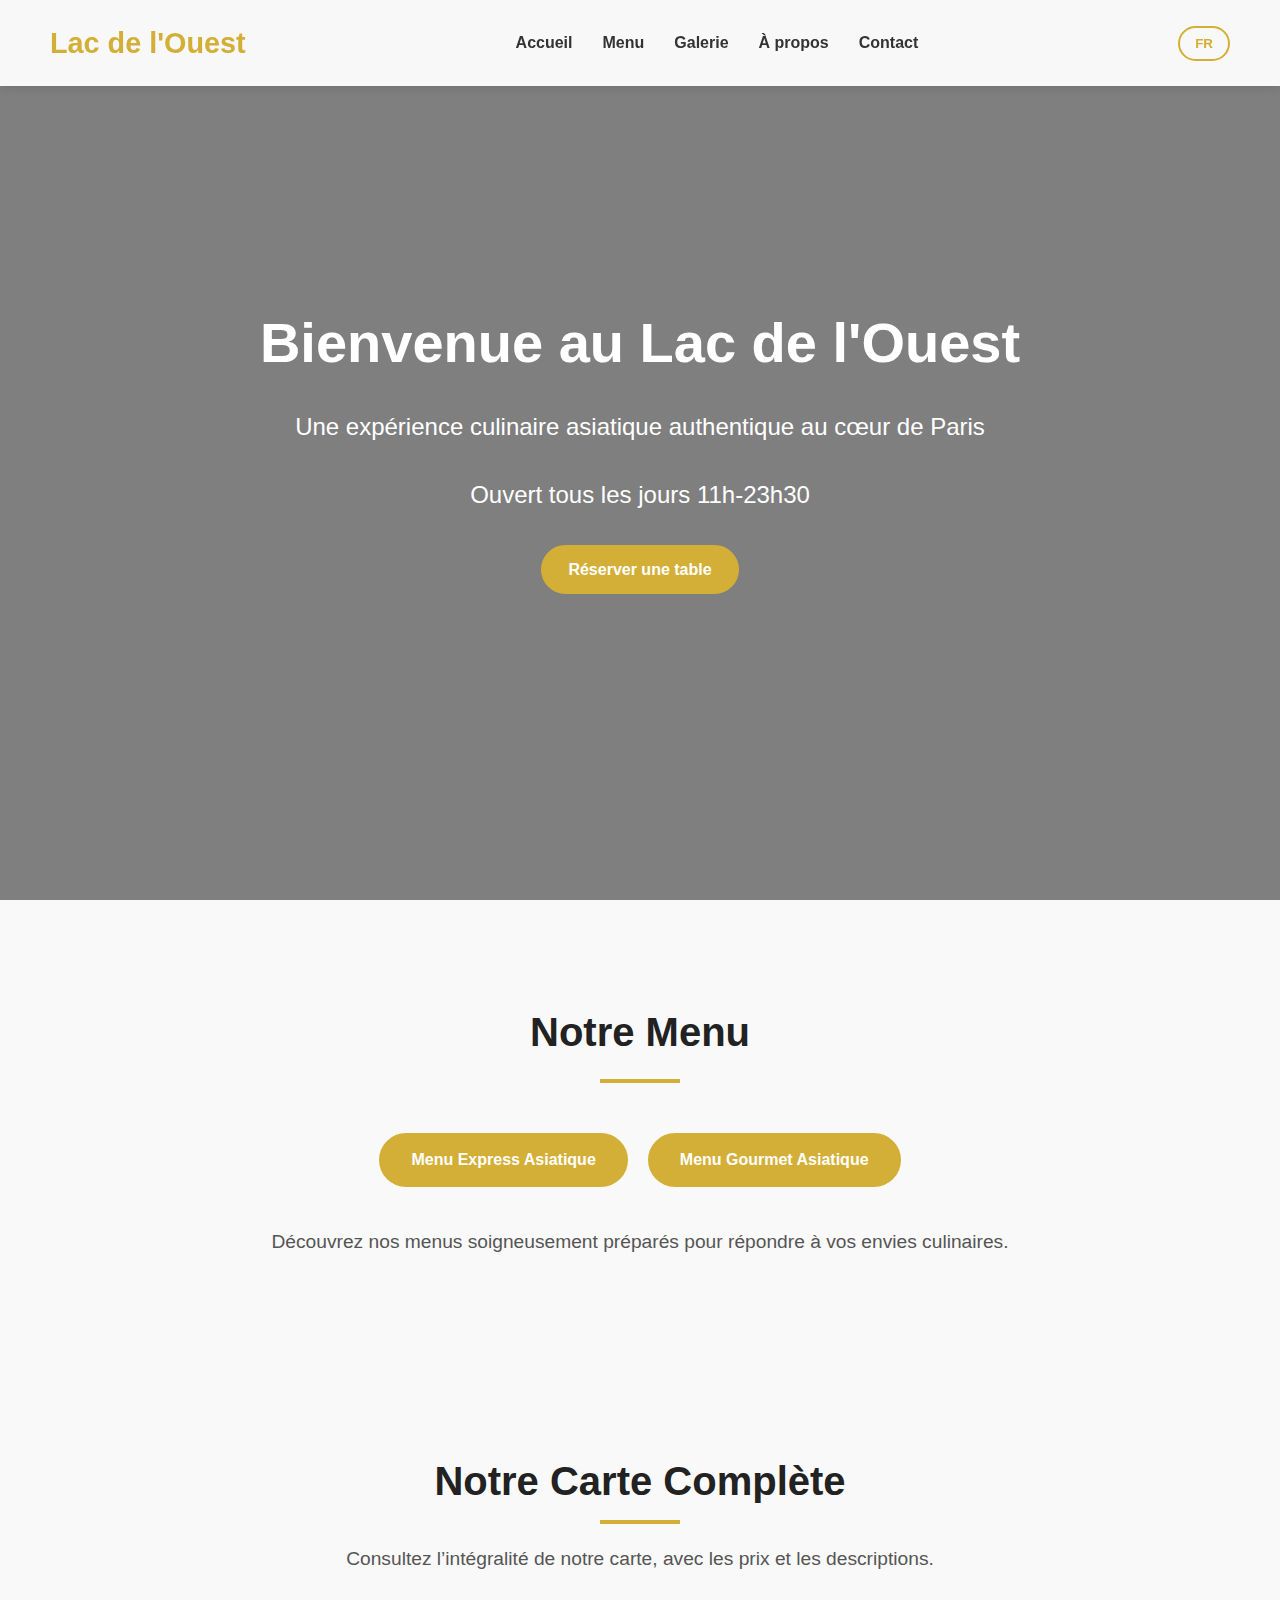
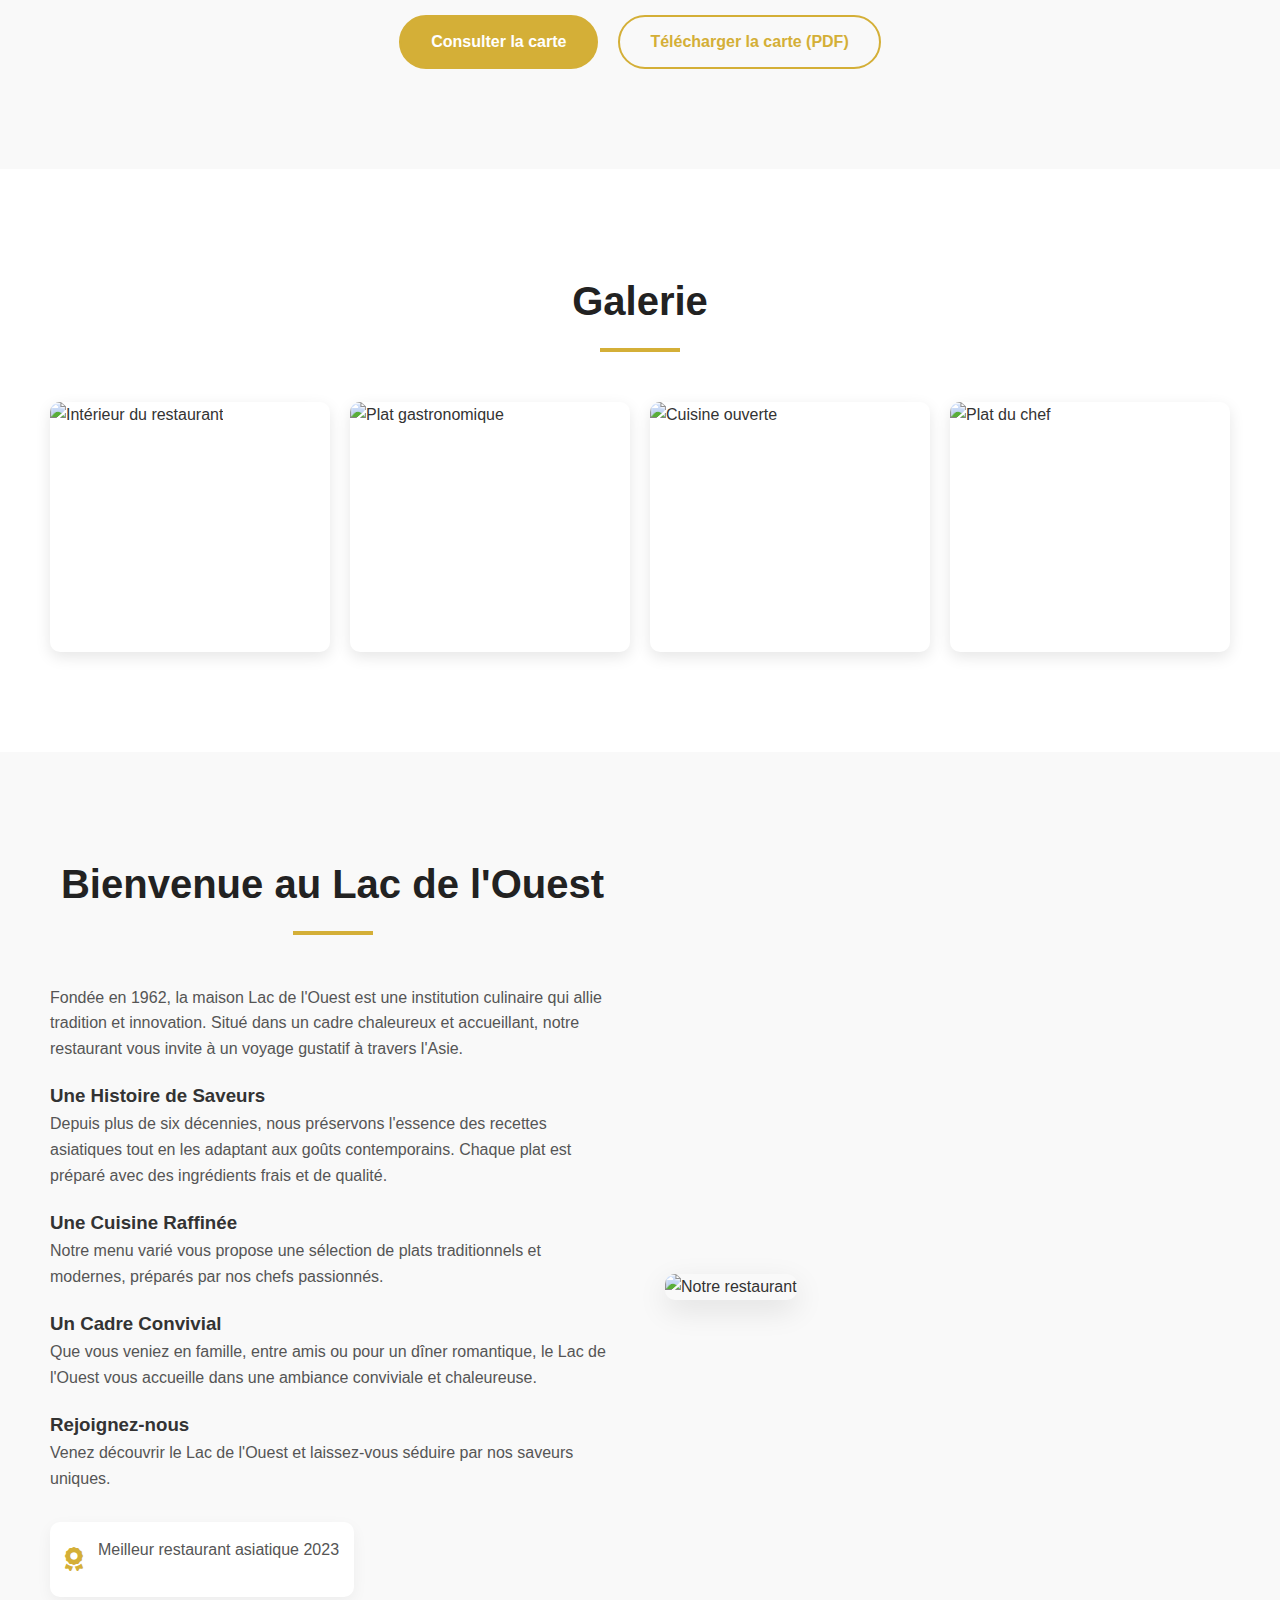
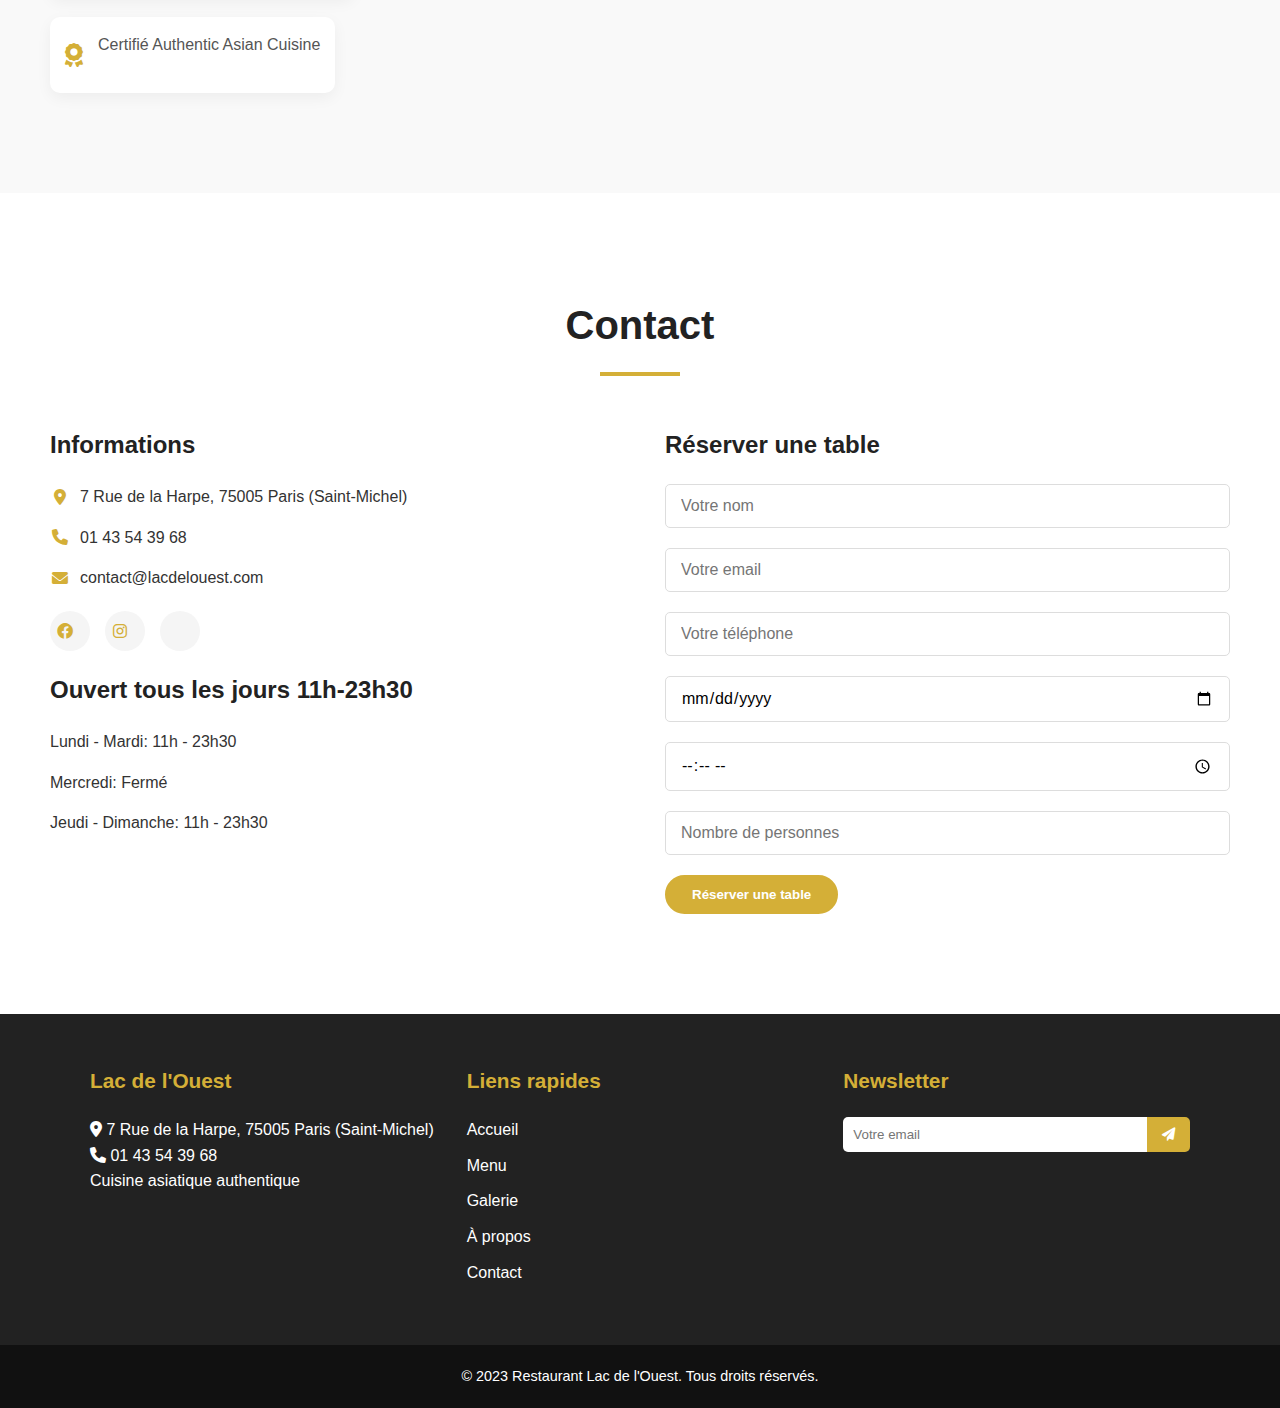
==== commit 2266717d: "Description des changements effectués" ====
--- a/index.html
+++ b/index.html
@@ -51,25 +51,25 @@
 
     <section id="menu" class="menu-section">
         <h2 class="section-title" data-translate="our_menu">Notre Menu</h2>
-        <div class="menu-tabs">
-            <button class="tab-btn active" data-category="entrees" data-translate="entrees">Entrées</button>
-            <button class="tab-btn" data-category="plats" data-translate="plats">Plats principaux</button>
-            <button class="tab-btn" data-category="desserts" data-translate="desserts">Desserts</button>
-            <button class="tab-btn" data-category="boissons" data-translate="boissons">Boissons</button>
-        </div>
-        
-        <div class="menu-items">
-            <!-- Les éléments du menu seront chargés dynamiquement via JS -->
-        </div>
+        <div class="menu-buttons">
+            <a href="menu-express.html" class="btn btn-menu" data-translate="express_menu">Menu Express Asiatique</a>
+            <a href="menu-gourmet.html" class="btn btn-menu" data-translate="gourmet_menu">Menu Gourmet Asiatique</a>
+        </div>
+        <p class="menu-description" data-translate="menu_desc">Découvrez nos menus soigneusement préparés pour répondre à vos envies culinaires.</p>
     </section>
 
     </section> <!-- Fin de #menu -->
 
     <!-- SECTION CARTE -->
     <section id="carte" class="carte-section">
-        <h2 class="section-title" data-translate="full_menu_title">Notre Carte Complète</h2>
-        <p data-translate="full_menu_text">Consultez l’intégralité de notre carte, avec les prix et les descriptions.</p>
-        <a href="carte.pdf" target="_blank" class="btn btn-download" data-translate="download_pdf">Télécharger la carte (PDF)</a>
+        <div class="carte-container">
+            <h2 class="section-title" data-translate="full_menu_title">Notre Carte Complète</h2>
+            <p class="carte-description" data-translate="full_menu_text">Consultez l’intégralité de notre carte, avec les prix et les descriptions.</p>
+            <div class="carte-actions">
+                <a href="carte.html" class="btn btn-view" data-translate="view_menu">Consulter la carte</a>
+                <a href="carte.pdf" target="_blank" class="btn btn-download" data-translate="download_pdf">Télécharger la carte (PDF)</a>
+            </div>
+        </div>
     </section>
 
 
--- a/styles.css
+++ b/styles.css
@@ -5,18 +5,15 @@
     box-sizing: border-box;
     font-family: 'Montserrat', sans-serif;
 }
-
 body {
     line-height: 1.6;
     color: #333;
     overflow-x: hidden;
 }
-
 a {
     text-decoration: none;
     color: inherit;
 }
-
 .btn {
     display: inline-block;
     background: #d4af37;
@@ -31,21 +28,18 @@
     overflow: hidden;
     z-index: 1;
 }
-
 /* Effet de fond transparent au survol */
 .btn:hover {
     background: rgba(212, 175, 55, 0.8); /* Fond semi-transparent */
     transform: translateY(-3px);
     box-shadow: 0 5px 15px rgba(0, 0, 0, 0.1);
 }
-
 /* Effet au clic */
 .btn:active {
     background: rgba(212, 175, 55, 0.5); /* Fond encore plus transparent au clic */
     transform: translateY(-1px); /* Moins de déplacement vertical au clic */
     box-shadow: 0 2px 8px rgba(0, 0, 0, 0.1); /* Ombre plus légère au clic */
 }
-
 .section-title {
     text-align: center;
     margin-bottom: 50px;
@@ -53,7 +47,6 @@
     color: #222;
     position: relative;
 }
-
 .section-title::after {
     content: '';
     display: block;
@@ -62,7 +55,6 @@
     background: #d4af37;
     margin: 15px auto;
 }
-
 /* Header */
 header {
     background: rgba(255, 255, 255, 0.95);
@@ -72,7 +64,6 @@
     z-index: 1000;
     transition: all 0.3s ease;
 }
-
 nav {
     display: flex;
     justify-content: space-between;
@@ -81,28 +72,23 @@
     max-width: 1400px;
     margin: 0 auto;
 }
-
 .logo h1 {
     color: #d4af37;
     font-size: 1.8rem;
     font-weight: 700;
 }
-
 .nav-links {
     display: flex;
     list-style: none;
 }
-
 .nav-links li {
     margin-left: 30px;
 }
-
 .nav-links a {
     font-weight: 600;
     transition: color 0.3s ease;
     position: relative;
 }
-
 .nav-links a::after {
     content: '';
     position: absolute;
@@ -113,16 +99,13 @@
     left: 0;
     transition: width 0.3s ease;
 }
-
 .nav-links a:hover::after {
     width: 100%;
 }
-
 .burger {
     display: none;
     cursor: pointer;
 }
-
 .burger div {
     width: 25px;
     height: 3px;
@@ -130,7 +113,6 @@
     margin: 5px;
     transition: all 0.3s ease;
 }
-
 /* Hero Section */
 .hero {
     height: 100vh;
@@ -142,134 +124,63 @@
     color: #fff;
     padding: 0 20px;
 }
-
 .hero-content h2 {
     font-size: 3.5rem;
     margin-bottom: 20px;
     animation: fadeInDown 1s ease;
 }
-
 .hero-content p {
     font-size: 1.5rem;
     margin-bottom: 30px;
     animation: fadeInUp 1s ease;
 }
-
 /* Menu Section */
 .menu-section {
     padding: 100px 50px;
     background: #f9f9f9;
-}
-
-.menu-tabs {
+    text-align: center;
+}
+.menu-buttons {
     display: flex;
     justify-content: center;
+    gap: 20px;
     margin-bottom: 40px;
     flex-wrap: wrap;
 }
-
-.tab-btn {
-    padding: 10px 25px;
-    margin: 0 10px;
-    background: transparent;
-    border: 2px solid #d4af37;
-    color: #d4af37;
+.btn-menu {
+    background: #d4af37;
+    color: #fff;
+    padding: 12px 30px;
     border-radius: 30px;
     font-weight: 600;
-    cursor: pointer;
-    transition: all 0.3s ease;
-    position: relative;
-    overflow: hidden;
-}
-
-.tab-btn:hover, .tab-btn.active {
-    background: rgba(212, 175, 55, 0.2); /* Fond légèrement transparent */
-    color: #d4af37;
-}
-
-.tab-btn:active {
-    background: rgba(212, 175, 55, 0.4); /* Fond plus visible au clic */
-    transform: scale(0.98); /* Légère réduction au clic */
-}
-
-.menu-items {
-    display: grid;
-    grid-template-columns: repeat(auto-fill, minmax(350px, 1fr));
-    gap: 30px;
-    margin-top: 30px;
-}
-
-.menu-item {
-    background: #fff;
-    border-radius: 10px;
-    overflow: hidden;
+    transition: all 0.3s ease;
+    border: 2px solid #d4af37;
+}
+.btn-menu:hover {
+    background: rgba(212, 175, 55, 0.8);
+    transform: translateY(-3px);
     box-shadow: 0 5px 15px rgba(0, 0, 0, 0.1);
-    transition: transform 0.3s ease;
-    display: none;
-}
-
-.menu-item.active {
-    display: block;
-    animation: fadeIn 0.5s ease;
-}
-
-.menu-item:hover {
-    transform: translateY(-10px);
-}
-
-.menu-item-img {
-    height: 200px;
-    overflow: hidden;
-}
-
-.menu-item-img img {
-    width: 100%;
-    height: 100%;
-    object-fit: cover;
-    transition: transform 0.5s ease;
-}
-
-.menu-item:hover .menu-item-img img {
-    transform: scale(1.1);
-}
-
-.menu-item-content {
-    padding: 20px;
-}
-
-.menu-item-title {
-    display: flex;
-    justify-content: space-between;
-    margin-bottom: 10px;
-}
-
-.menu-item-title h3 {
+}
+.btn-menu:active {
+    background: rgba(212, 175, 55, 0.5);
+    transform: translateY(-1px);
+    box-shadow: 0 2px 8px rgba(0, 0, 0, 0.1);
+}
+.menu-description {
     font-size: 1.2rem;
-    color: #222;
-}
-
-.menu-item-title span {
-    color: #d4af37;
-    font-weight: 700;
-}
-
-.menu-item p {
-    color: #666;
-    font-size: 0.9rem;
-}
-
+    color: #555;
+    margin-top: 20px;
+}
 /* Gallery Section */
 .gallery-section {
     padding: 100px 50px;
     background: #fff;
 }
-
 .gallery-container {
     display: grid;
     grid-template-columns: repeat(auto-fill, minmax(250px, 1fr));
     gap: 20px;
 }
-
 .gallery-item {
     height: 250px;
     overflow: hidden;
@@ -277,18 +188,15 @@
     box-shadow: 0 5px 15px rgba(0, 0, 0, 0.1);
     position: relative;
 }
-
 .gallery-item img {
     width: 100%;
     height: 100%;
     object-fit: cover;
     transition: transform 0.5s ease;
 }
-
 .gallery-item:hover img {
     transform: scale(1.1);
 }
-
 /* About Section */
 .about-section {
     padding: 100px 50px;
@@ -297,37 +205,31 @@
     align-items: center;
     flex-wrap: wrap;
 }
-
 .about-content {
     flex: 1;
     min-width: 300px;
     padding-right: 50px;
 }
-
 .about-content p {
     margin-bottom: 20px;
     color: #555;
 }
-
 .about-image {
     flex: 1;
     min-width: 300px;
     margin-top: 30px;
 }
-
 .about-image img {
     width: 100%;
     border-radius: 10px;
     box-shadow: 0 10px 30px rgba(0, 0, 0, 0.1);
 }
-
 .awards {
     display: flex;
     flex-wrap: wrap;
     margin-top: 30px;
     gap: 20px;
 }
-
 .award {
     display: flex;
     align-items: center;
@@ -336,19 +238,16 @@
     border-radius: 10px;
     box-shadow: 0 5px 15px rgba(0, 0, 0, 0.05);
 }
-
 .award i {
     font-size: 1.5rem;
     color: #d4af37;
     margin-right: 15px;
 }
-
 /* Contact Section */
 .contact-section {
     padding: 100px 50px;
     background: #fff;
 }
-
 .contact-container {
     display: flex;
     flex-wrap: wrap;
@@ -356,37 +255,31 @@
     max-width: 1200px;
     margin: 0 auto;
 }
-
 .contact-info, .contact-form {
     flex: 1;
     min-width: 300px;
 }
-
 .contact-info h3, .contact-form h3 {
     margin-bottom: 20px;
     color: #222;
     font-size: 1.5rem;
 }
-
 .contact-info p {
     margin-bottom: 15px;
     display: flex;
     align-items: center;
 }
-
 .contact-info i {
     margin-right: 10px;
     color: #d4af37;
     width: 20px;
     text-align: center;
 }
-
 .social-links {
     display: flex;
     gap: 15px;
     margin: 20px 0;
 }
-
 .social-links a {
     display: flex;
     align-items: center;
@@ -397,16 +290,13 @@
     border-radius: 50%;
     transition: all 0.3s ease;
 }
-
 .social-links a:hover {
     background: #d4af37;
     color: #fff;
 }
-
 .form-group {
     margin-bottom: 20px;
 }
-
 .form-group input, .form-group textarea, .form-group select {
     width: 100%;
     padding: 12px 15px;
@@ -415,19 +305,16 @@
     font-size: 1rem;
     transition: border 0.3s ease;
 }
-
 .form-group input:focus, .form-group textarea:focus, .form-group select:focus {
     border-color: #d4af37;
     outline: none;
 }
-
 /* Footer */
 footer {
     background: #222;
     color: #fff;
     padding: 50px 0 0;
 }
-
 .footer-content {
     display: flex;
     flex-wrap: wrap;
@@ -437,41 +324,33 @@
     padding: 0 50px;
     gap: 30px;
 }
-
 .footer-section {
     flex: 1;
     min-width: 250px;
 }
-
 .footer-section h3 {
     margin-bottom: 20px;
     font-size: 1.3rem;
     color: #d4af37;
 }
-
 .footer-section ul {
     list-style: none;
 }
-
 .footer-section ul li {
     margin-bottom: 10px;
 }
-
 .footer-section ul li a:hover {
     color: #d4af37;
 }
-
 #newsletter-form {
     display: flex;
 }
-
 #newsletter-form input {
     flex: 1;
     padding: 10px;
     border: none;
     border-radius: 5px 0 0 5px;
 }
-
 #newsletter-form button {
     background: #d4af37;
     color: #fff;
@@ -480,7 +359,6 @@
     border-radius: 0 5px 5px 0;
     cursor: pointer;
 }
-
 .footer-bottom {
     text-align: center;
     padding: 20px;
@@ -488,13 +366,11 @@
     background: #111;
     font-size: 0.9rem;
 }
-
 /* Animations */
 @keyframes fadeIn {
     from { opacity: 0; }
     to { opacity: 1; }
 }
-
 @keyframes fadeInDown {
     from {
         opacity: 0;
@@ -505,7 +381,6 @@
         transform: translateY(0);
     }
 }
-
 @keyframes fadeInUp {
     from {
         opacity: 0;
@@ -516,13 +391,11 @@
         transform: translateY(0);
     }
 }
-
 /* CSS pour l'effet d'ondulation */
 .btn, .tab-btn, .lang-btn {
     position: relative;
     overflow: hidden;
 }
-
 .ripple {
     position: absolute;
     background-color: rgba(255, 255, 255, 0.7);
@@ -531,20 +404,17 @@
     animation: ripple 0.6s linear;
     pointer-events: none;
 }
-
 @keyframes ripple {
     to {
         transform: scale(4);
         opacity: 0;
     }
 }
-
 /* Responsive */
 @media (max-width: 768px) {
     nav {
         padding: 20px;
     }
-
     .nav-links {
         position: absolute;
         right: 0;
@@ -557,54 +427,42 @@
         transition: all 0.5s ease-out;
         pointer-events: none;
     }
-
     .nav-links.active {
         clip-path: circle(1000px at 90% -10%);
         pointer-events: all;
     }
-
     .nav-links li {
         margin: 20px 0;
     }
-
     .burger {
         display: block;
     }
-
     .burger.active .line1 {
         transform: rotate(-45deg) translate(-5px, 6px);
     }
-
     .burger.active .line2 {
         opacity: 0;
     }
-
     .burger.active .line3 {
         transform: rotate(45deg) translate(-5px, -6px);
     }
-
     .hero-content h2 {
         font-size: 2.5rem;
     }
-
     .hero-content p {
         font-size: 1.2rem;
     }
-
     .about-content {
         padding-right: 0;
     }
-
     .menu-items {
         grid-template-columns: 1fr;
     }
-
     .about-content h3 {
         margin: 20px 0 10px;
         color: #d4af37;
         font-size: 1.3rem;
     }
-
     .opening-hours-banner {
         background: rgba(0, 0, 0, 0.7);
         color: white;
@@ -614,26 +472,22 @@
         max-width: fit-content;
         font-size: 1.1rem;
     }
-    
     .closed-day {
         color: #d4af37;
         font-weight: 600;
     }
-    
     /* Pour la version mobile */
     .opening-hours-banner {
         font-size: 0.9rem;
         padding: 8px 15px;
     }
 }
-
 /* Style du sélecteur de langue */
 .language-switcher {
     position: relative;
     display: inline-block;
     margin-left: 20px;
 }
-
 .lang-btn {
     background: transparent;
     border: 2px solid #d4af37;
@@ -646,23 +500,19 @@
     min-width: 50px;
     text-align: center;
 }
-
 .lang-btn:hover {
     background: rgba(212, 175, 55, 0.2);
     color: #d4af37;
 }
-
 .lang-btn:active {
     background: rgba(212, 175, 55, 0.4);
     transform: scale(0.95);
 }
-
 .lang-btn.active {
     background: rgba(212, 175, 55, 0.3);
     border: 2px solid #d4af37;
     color: #d4af37;
 }
-
 .language-dropdown {
     display: none;
     position: absolute;
@@ -673,7 +523,6 @@
     border-radius: 5px;
     z-index: 1;
 }
-
 .language-dropdown a {
     color: #333;
     padding: 10px 15px;
@@ -684,29 +533,24 @@
     transition: all 0.3s ease;
     border: 1px solid transparent;
 }
-
 .language-dropdown a:hover {
     background: rgba(212, 175, 55, 0.1);
     border: 1px solid #d4af37;
     color: #d4af37;
 }
-
 .language-dropdown a:active {
     background: rgba(212, 175, 55, 0.3);
     transform: scale(0.98);
 }
-
 .language-dropdown a.active {
     background: rgba(212, 175, 55, 0.2);
     border: 1px solid #d4af37;
     color: #d4af37;
     font-weight: bold;
 }
-
 .language-switcher:hover .language-dropdown {
     display: block;
 }
-
 /* Pour le bouton de langue actif dans le dropdown */
 .language-dropdown a[data-lang="fr"].active-fr,
 .language-dropdown a[data-lang="en"].active-en,
@@ -715,7 +559,6 @@
     border: 1px solid #d4af37;
     font-weight: bold;
 }
-
 /* Version mobile */
 @media (max-width: 768px) {
     .language-switcher {
@@ -728,4 +571,76 @@
         left: 50%;
         transform: translateX(-50%);
     }
+}
+
+/* Styles pour la section Carte */
+.carte-section {
+    padding: 100px 50px;
+    background: #f9f9f9;
+    text-align: center; /* Centre tout le contenu */
+}
+
+.carte-container {
+    max-width: 800px; /* Limite la largeur pour un meilleur centrage */
+    margin: 0 auto; /* Centre le conteneur */
+}
+
+.carte-section .section-title {
+    font-size: 2.5rem;
+    color: #222;
+    margin-bottom: 20px;
+    line-height: 1.2; /* Améliore l'espacement des lignes */
+}
+
+.carte-description {
+    font-size: 1.2rem;
+    color: #555;
+    margin-bottom: 40px;
+    line-height: 1.6; /* Améliore la lisibilité du texte */
+}
+
+.carte-actions {
+    display: flex;
+    justify-content: center; /* Centre les boutons horizontalement */
+    gap: 20px; /* Espacement entre les boutons */
+    flex-wrap: wrap; /* Permet aux boutons de passer à la ligne sur mobile */
+}
+
+.btn-view, .btn-download {
+    background: #d4af37;
+    color: #fff;
+    padding: 12px 30px;
+    border-radius: 30px;
+    font-weight: 600;
+    transition: all 0.3s ease;
+    border: 2px solid #d4af37;
+    cursor: pointer;
+}
+
+.btn-view:hover, .btn-download:hover {
+    background: rgba(212, 175, 55, 0.8);
+    transform: translateY(-3px);
+    box-shadow: 0 5px 15px rgba(0, 0, 0, 0.1);
+}
+
+.btn-download {
+    background: transparent;
+    color: #d4af37;
+}
+
+.btn-download:hover {
+    background: rgba(212, 175, 55, 0.2);
+}
+
+/* Responsive */
+@media (max-width: 768px) {
+    .carte-actions {
+        flex-direction: column;
+        align-items: center;
+    }
+
+    .btn-view, .btn-download {
+        width: 100%;
+        margin-bottom: 15px;
+    }
 }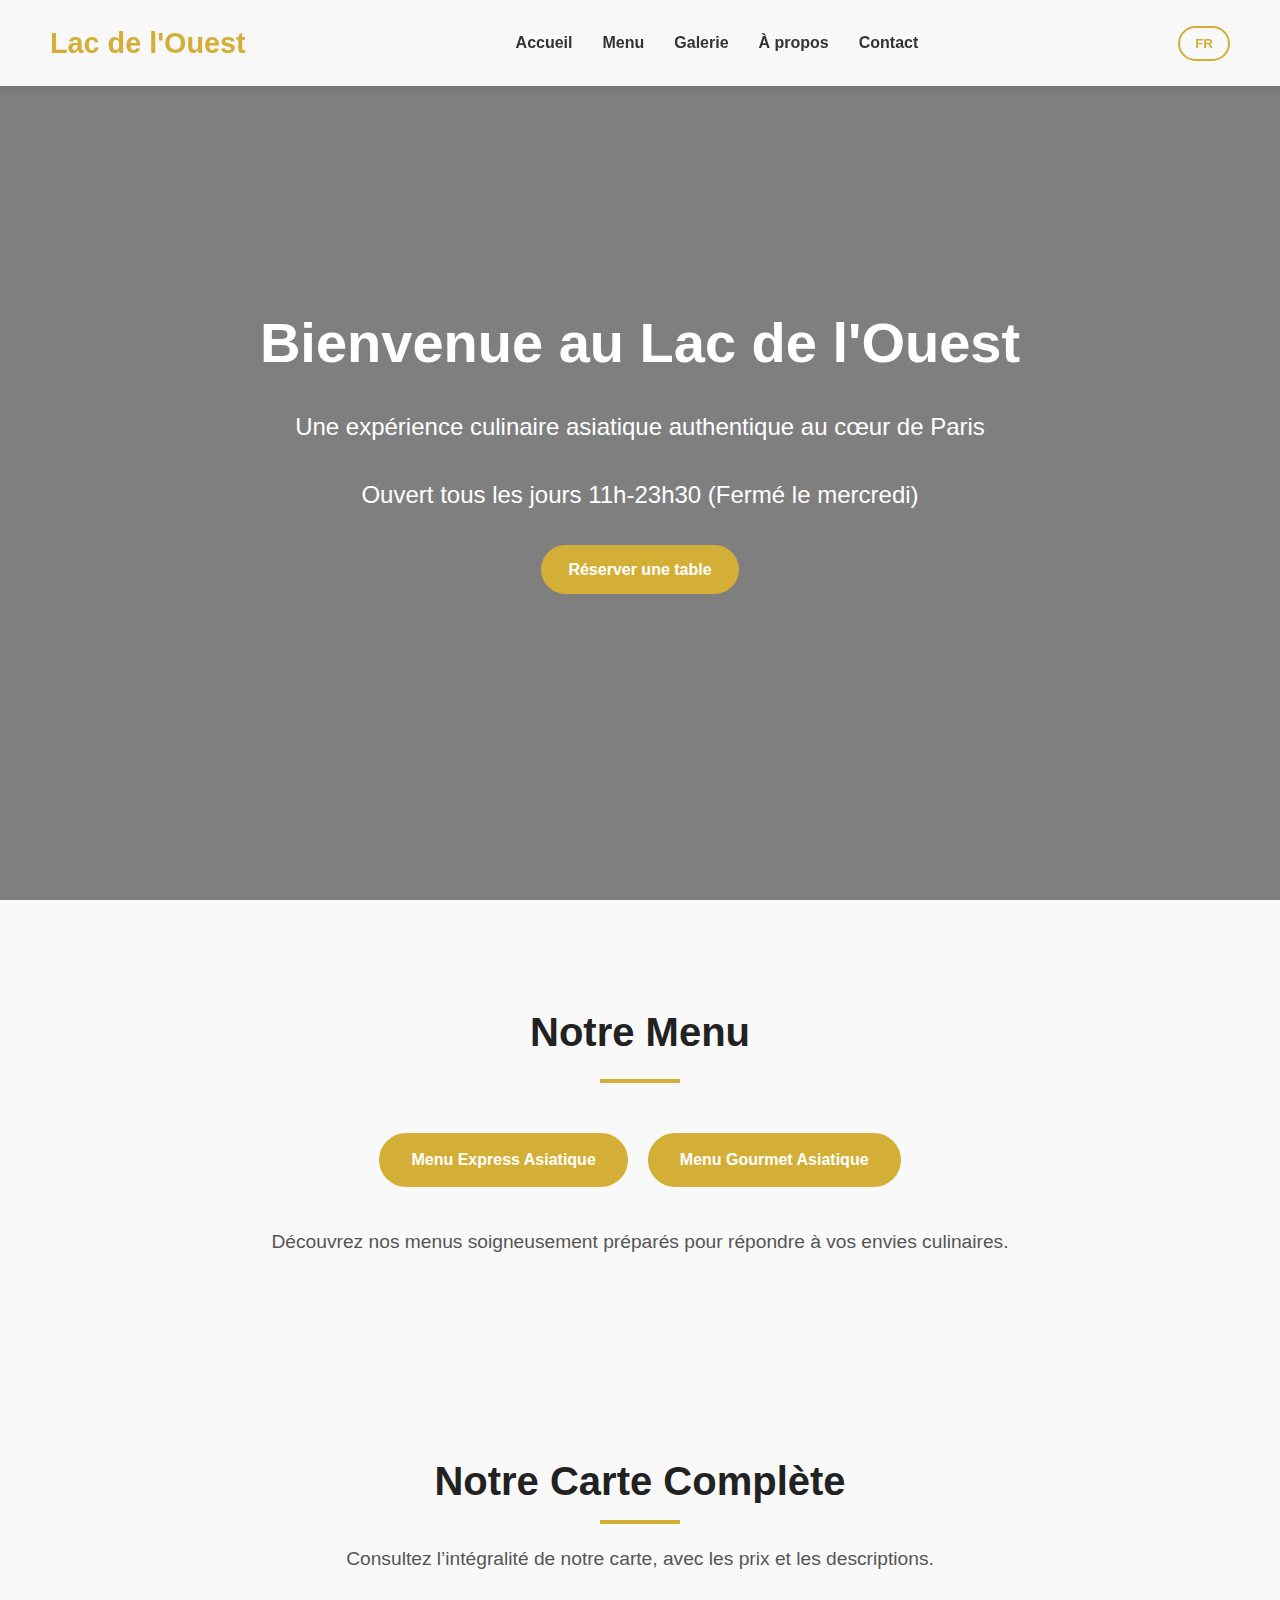
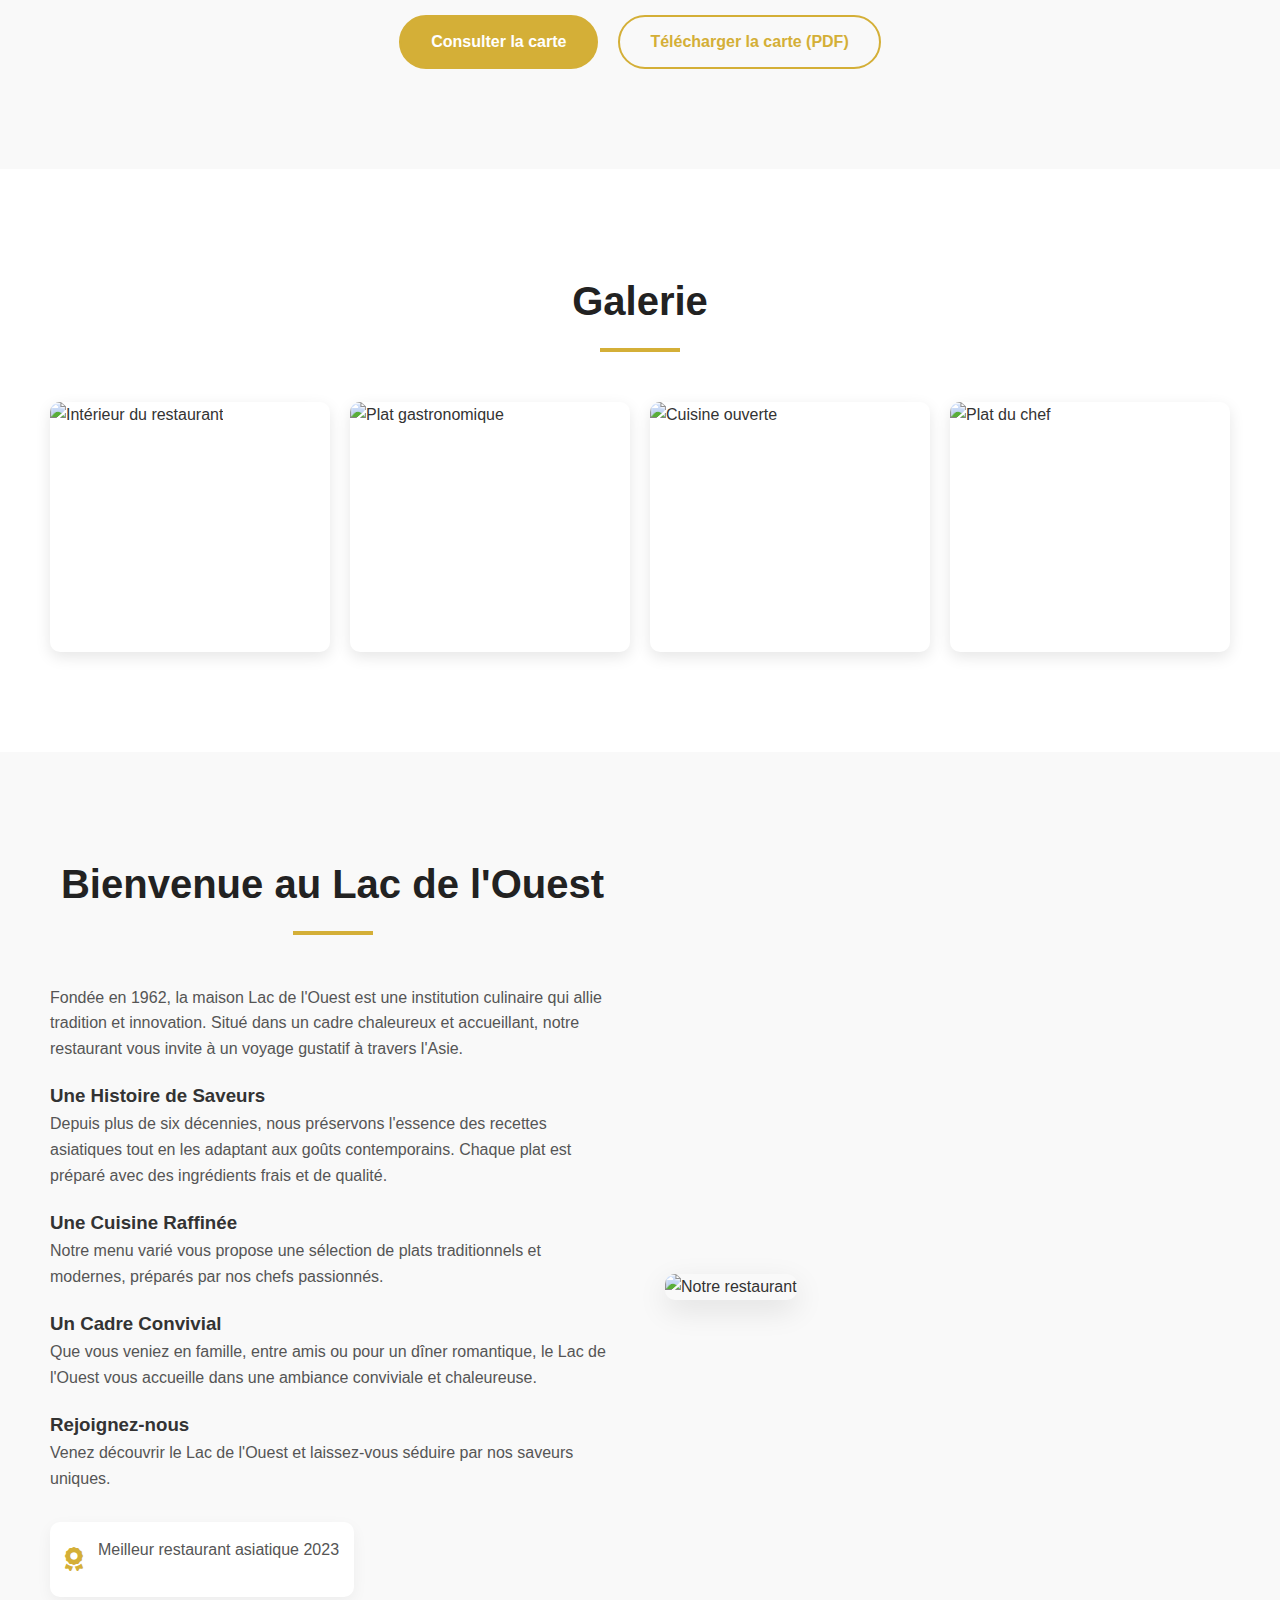
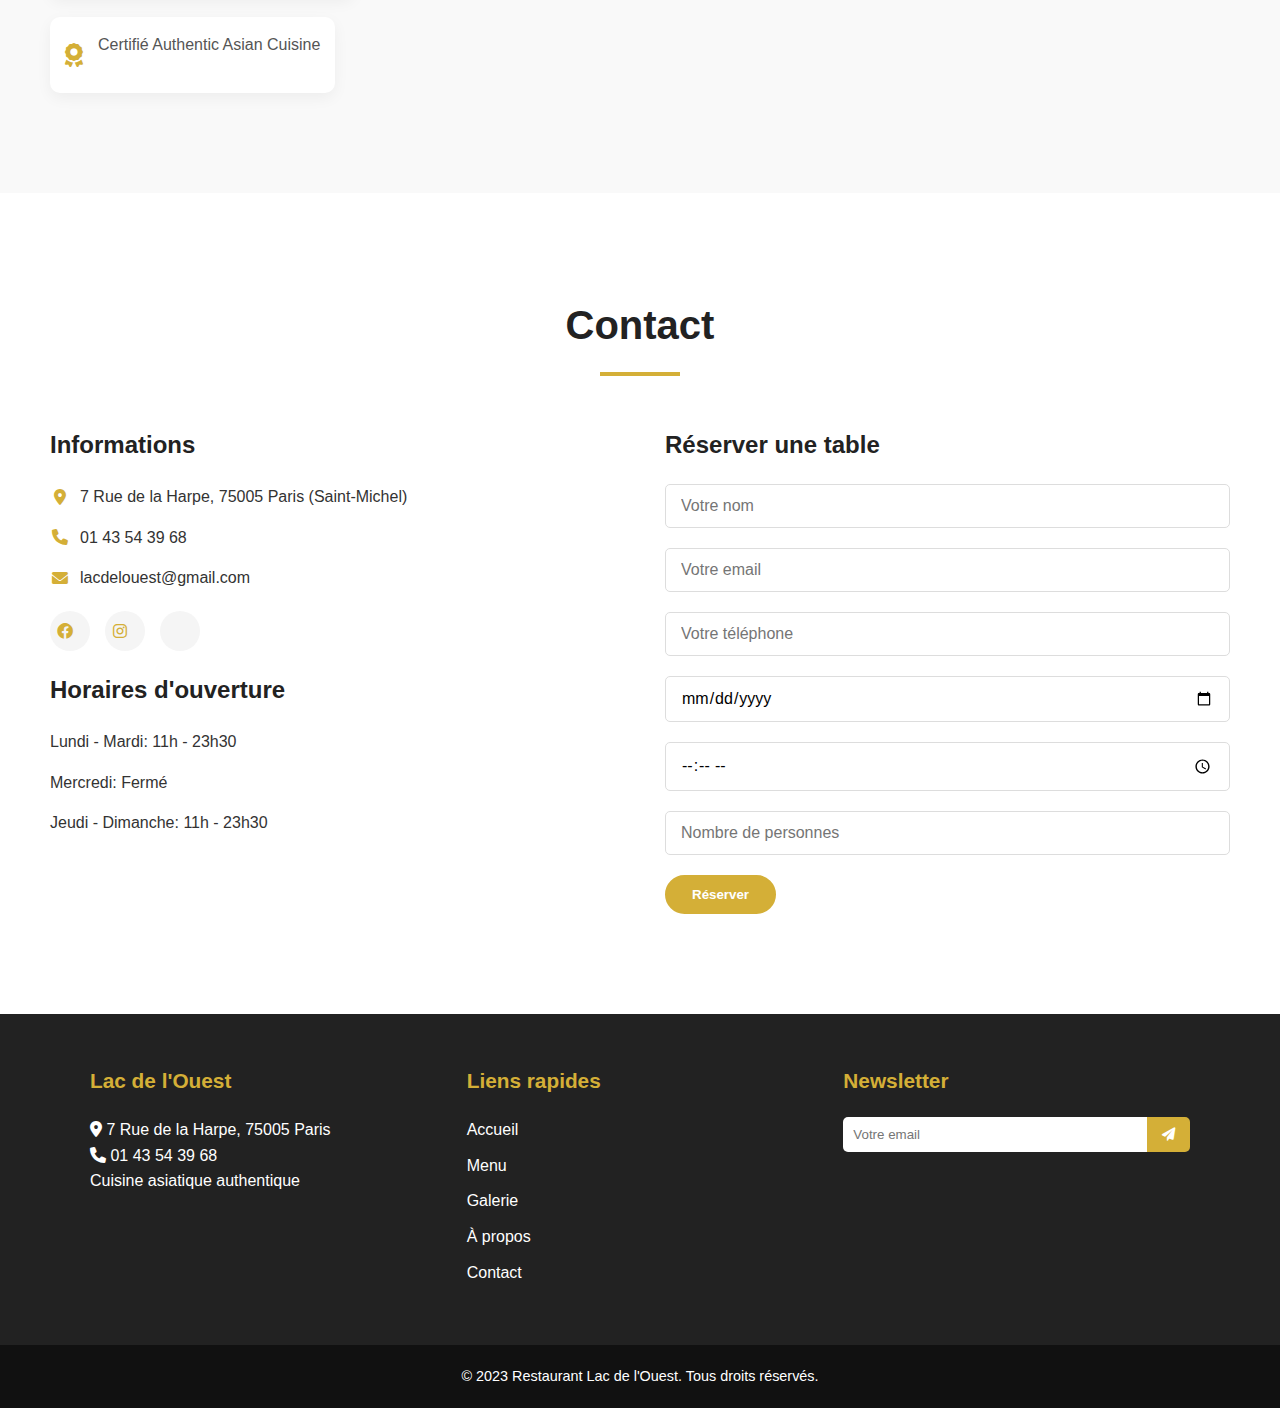
==== commit c68116fc: "Description des changements effectués" ====
--- a/index.html
+++ b/index.html
@@ -131,7 +131,7 @@
                 <h3 data-translate="information">Informations</h3>
                 <p><i class="fas fa-map-marker-alt"></i> <span data-translate="address">7 Rue de la Harpe, 75005 Paris (Saint-Michel)</span></p>
                 <p><i class="fas fa-phone"></i> 01 43 54 39 68</p>
-                <p><i class="fas fa-envelope"></i> contact@lacdelouest.com</p>
+                <p><i class="fas fa-envelope"></i> lacdelouest@gmail.com</p>
                 <div class="social-links">
                     <a href="#"><i class="fab fa-facebook"></i></a>
                     <a href="#"><i class="fab fa-instagram"></i></a>
@@ -143,28 +143,31 @@
                 <p data-translate="thu_sun">Jeudi - Dimanche: 11h - 23h30</p>
             </div>
             <div class="contact-form">
-                <form id="reservation-form">
+                <form id="reservation-form" method="POST" action="https://formspree.io/f/xgvaqany" accept-charset="UTF-8">
                     <h3 data-translate="book_table">Réserver une table</h3>
                     <div class="form-group">
-                        <input type="text" id="name" placeholder="Votre nom" data-translate-placeholder="your_name" required>
-                    </div>
-                    <div class="form-group">
-                        <input type="email" id="email" placeholder="Votre email" data-translate-placeholder="your_email" required>
-                    </div>
-                    <div class="form-group">
-                        <input type="tel" id="phone" placeholder="Votre téléphone" data-translate-placeholder="your_phone" required>
-                    </div>
-                    <div class="form-group">
-                        <input type="date" id="date" required>
-                    </div>
-                    <div class="form-group">
-                        <input type="time" id="time" required>
-                    </div>
-                    <div class="form-group">
-                        <input type="number" id="guests" placeholder="Nombre de personnes" data-translate-placeholder="number_guests" min="1" required>
+                        <input type="text" name="name" placeholder="Votre nom" data-translate-placeholder="your_name" required>
+                    </div>
+                    <div class="form-group">
+                        <input type="email" name="email" placeholder="Votre email" data-translate-placeholder="your_email" required>
+                    </div>
+                    <div class="form-group">
+                        <input type="tel" name="phone" placeholder="Votre téléphone" data-translate-placeholder="your_phone" required>
+                    </div>
+                    <div class="form-group">
+                        <input type="date" name="date" required>
+                    </div>
+                    <div class="form-group">
+                        <input type="time" name="time" required>
+                    </div>
+                    <div class="form-group">
+                        <input type="number" name="guests" placeholder="Nombre de personnes" data-translate-placeholder="number_guests" min="1" required>
                     </div>
                     <button type="submit" class="btn" data-translate="reserve">Réserver</button>
                 </form>
+                <div id="form-message" style="display: none; margin-top: 1em;"></div>
+                
+
             </div>
         </div>
     </section>
